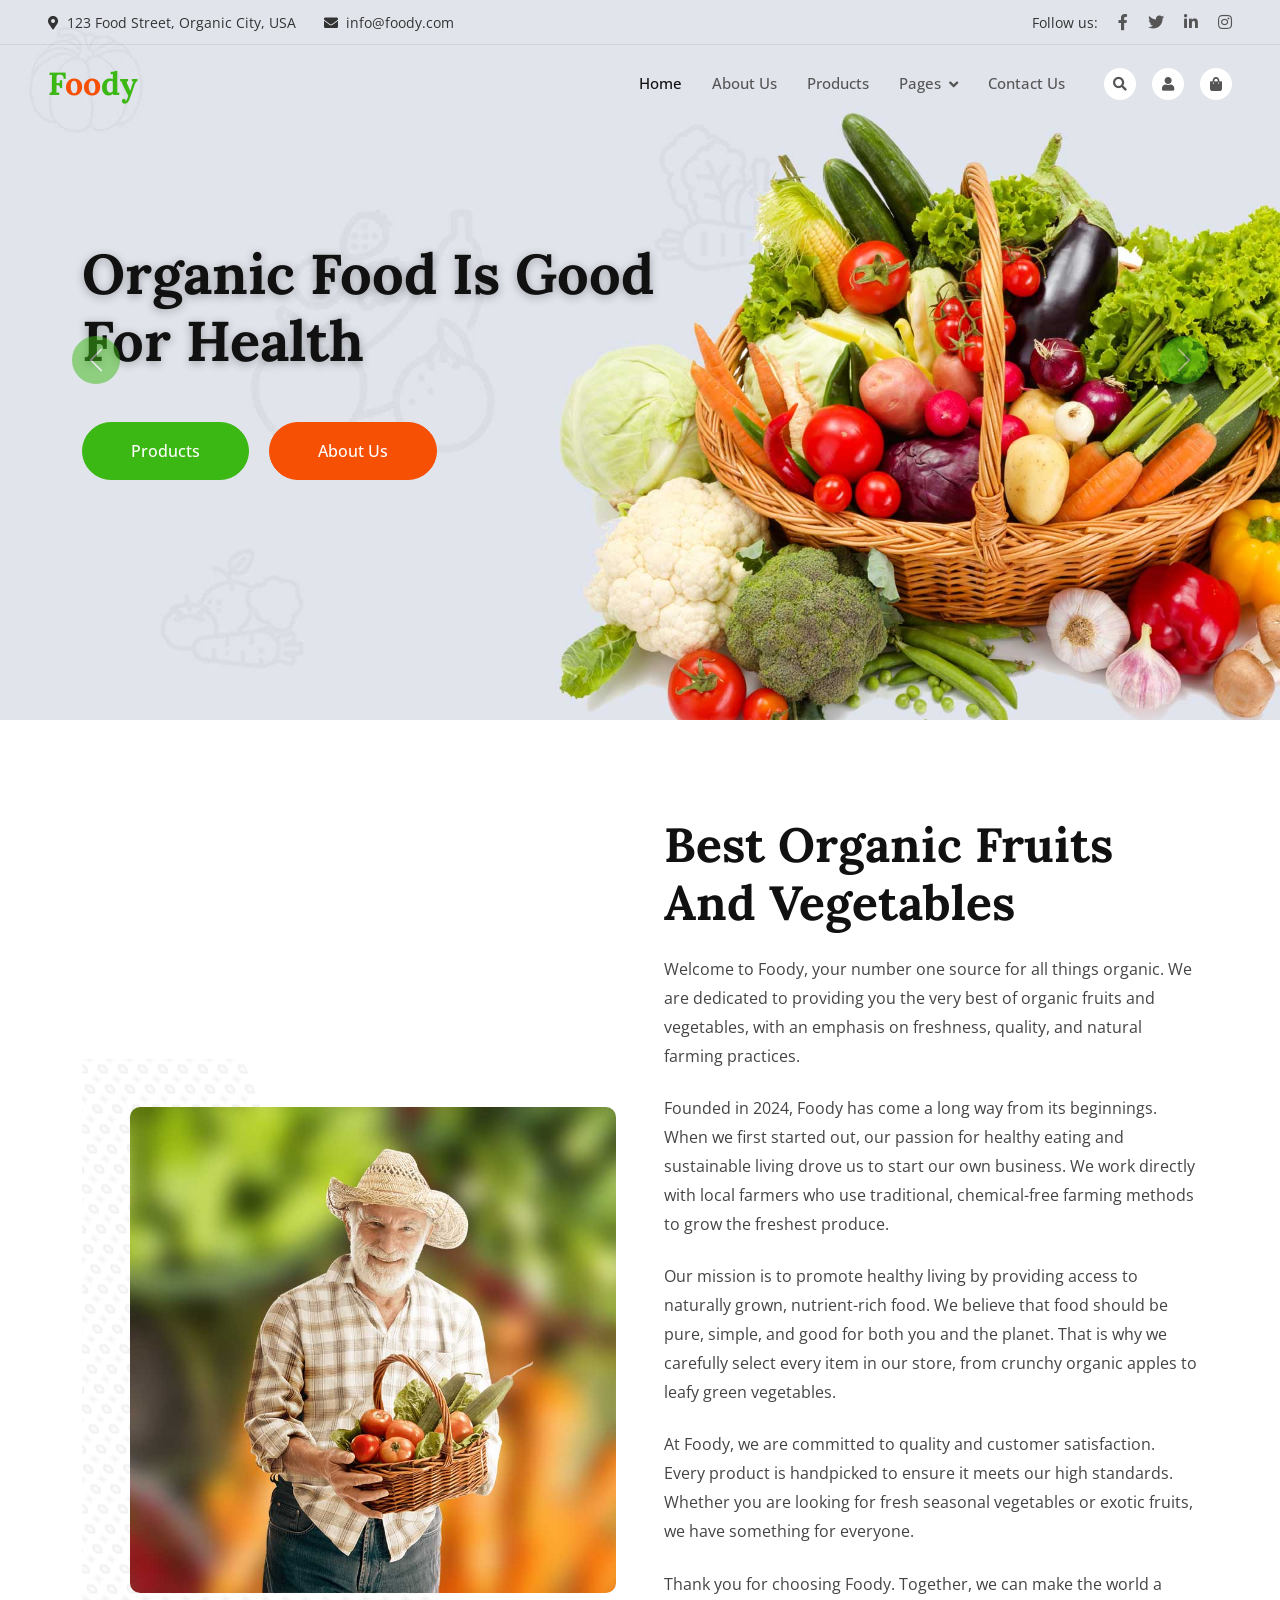
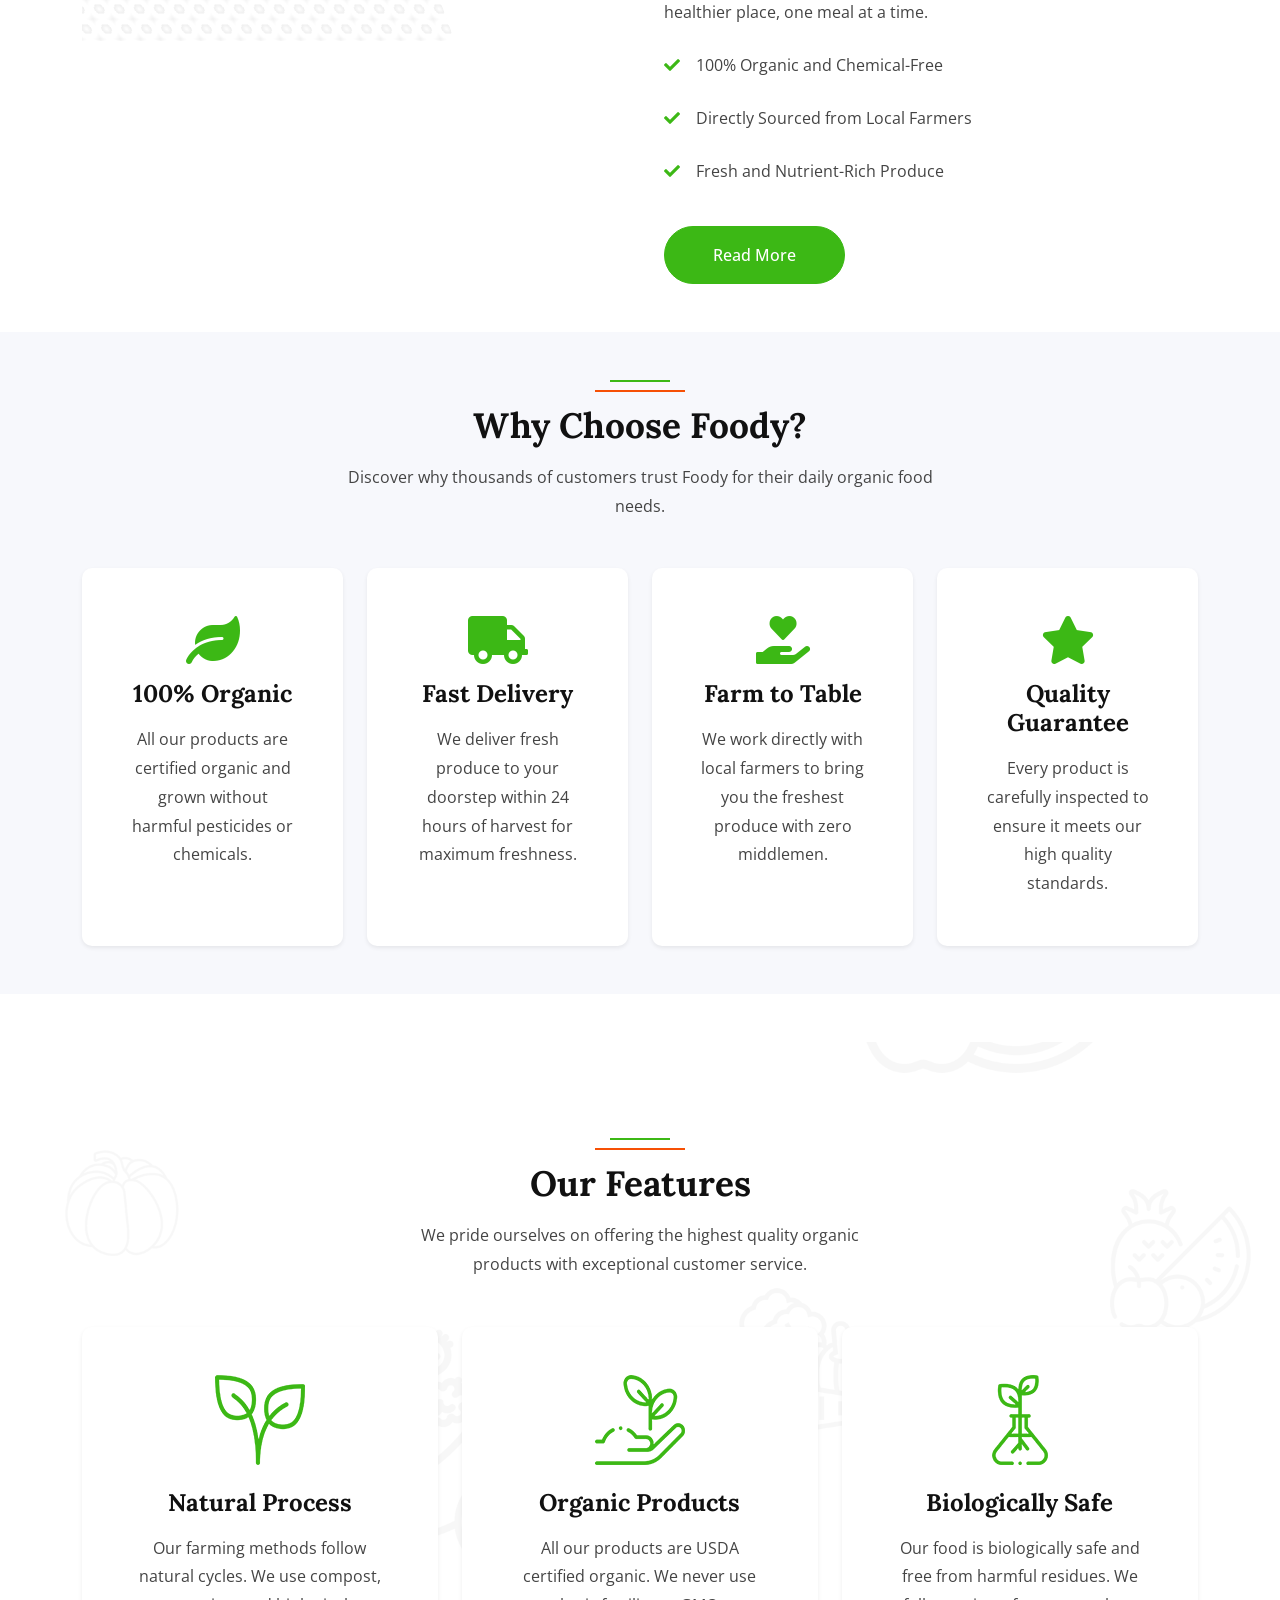
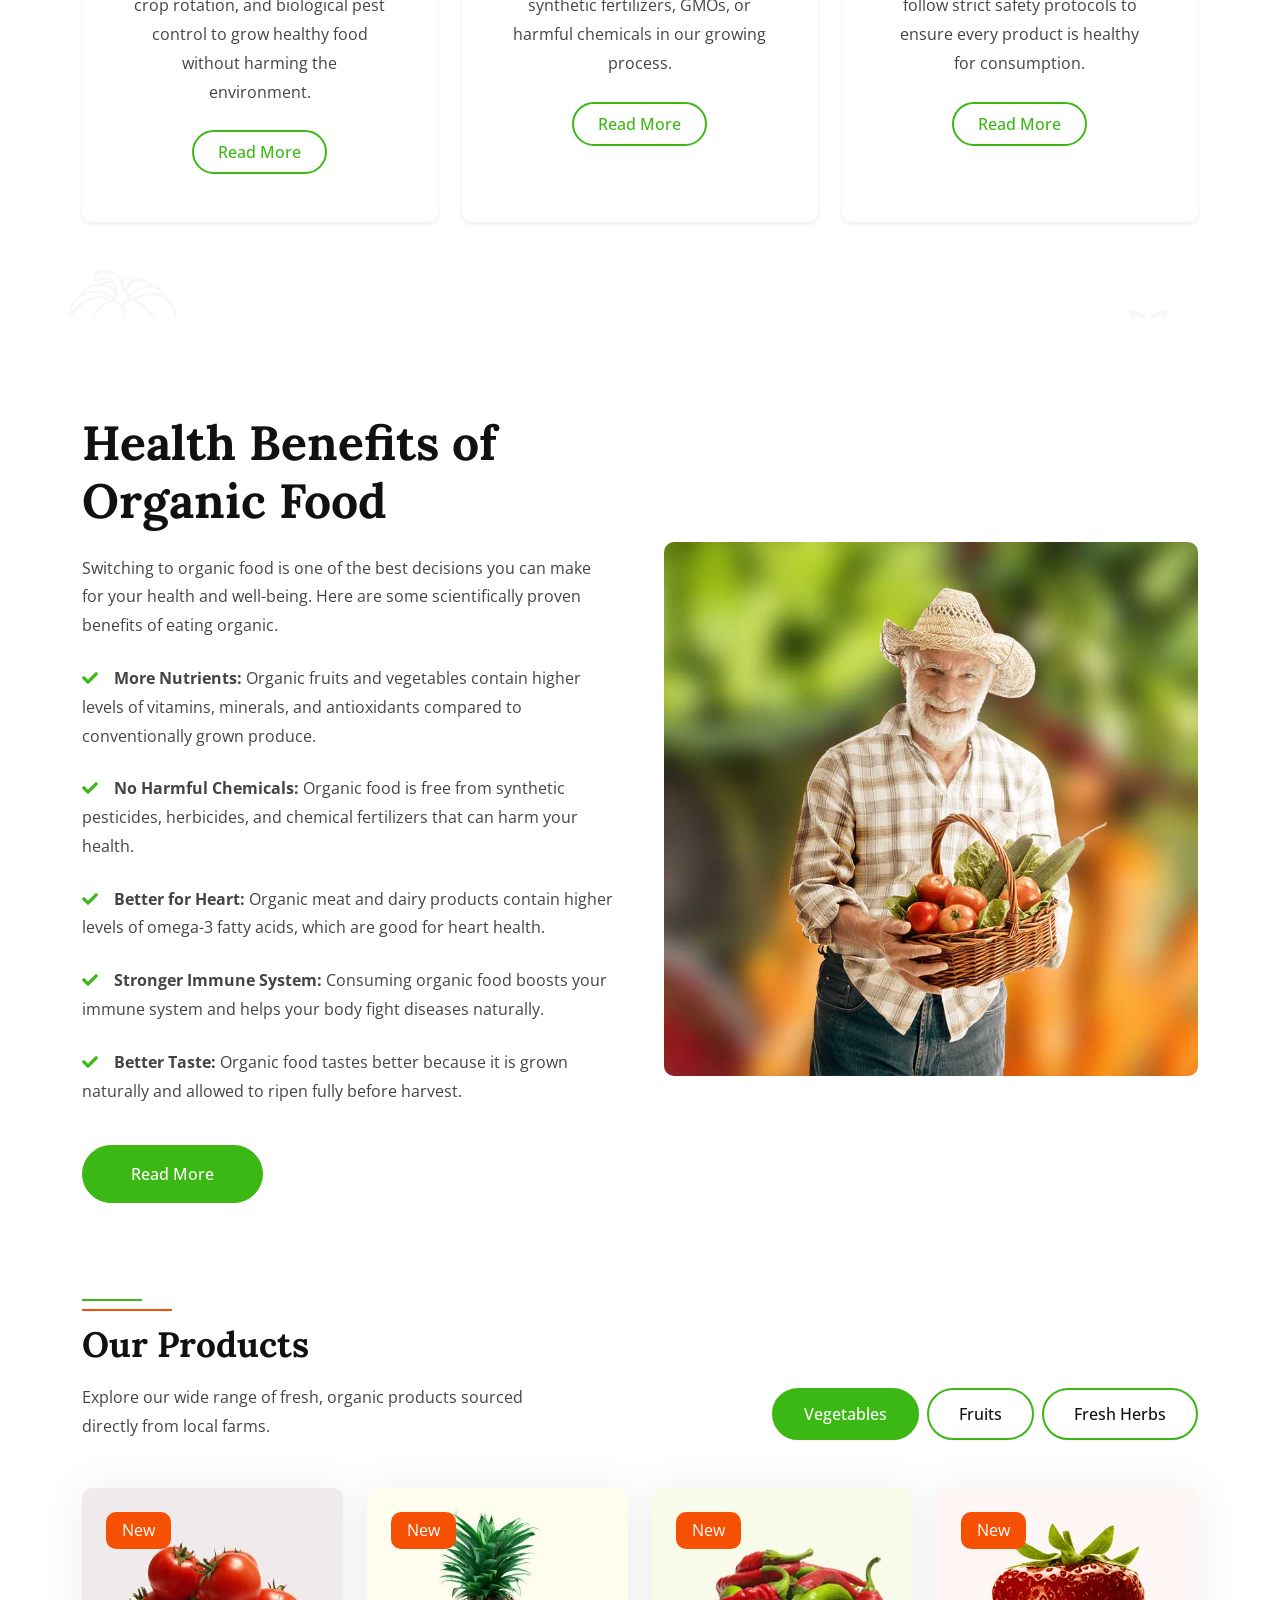
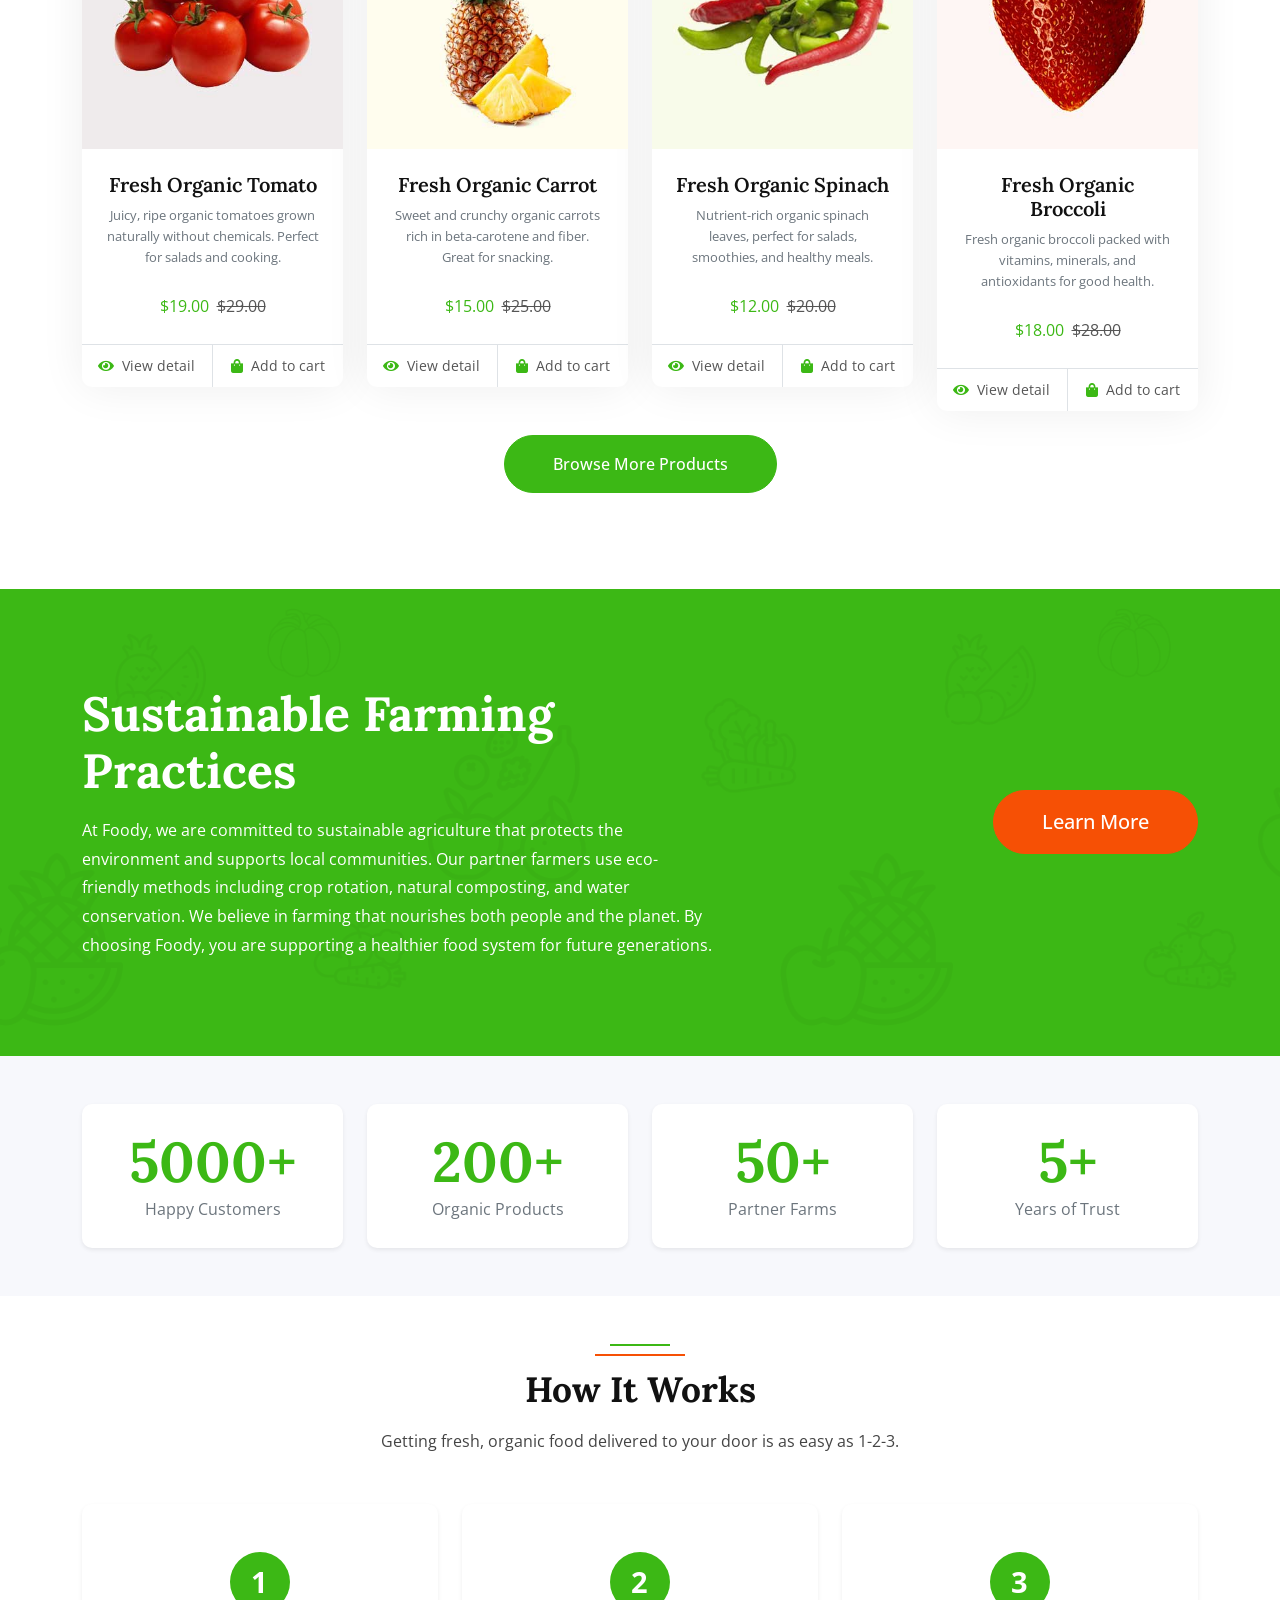
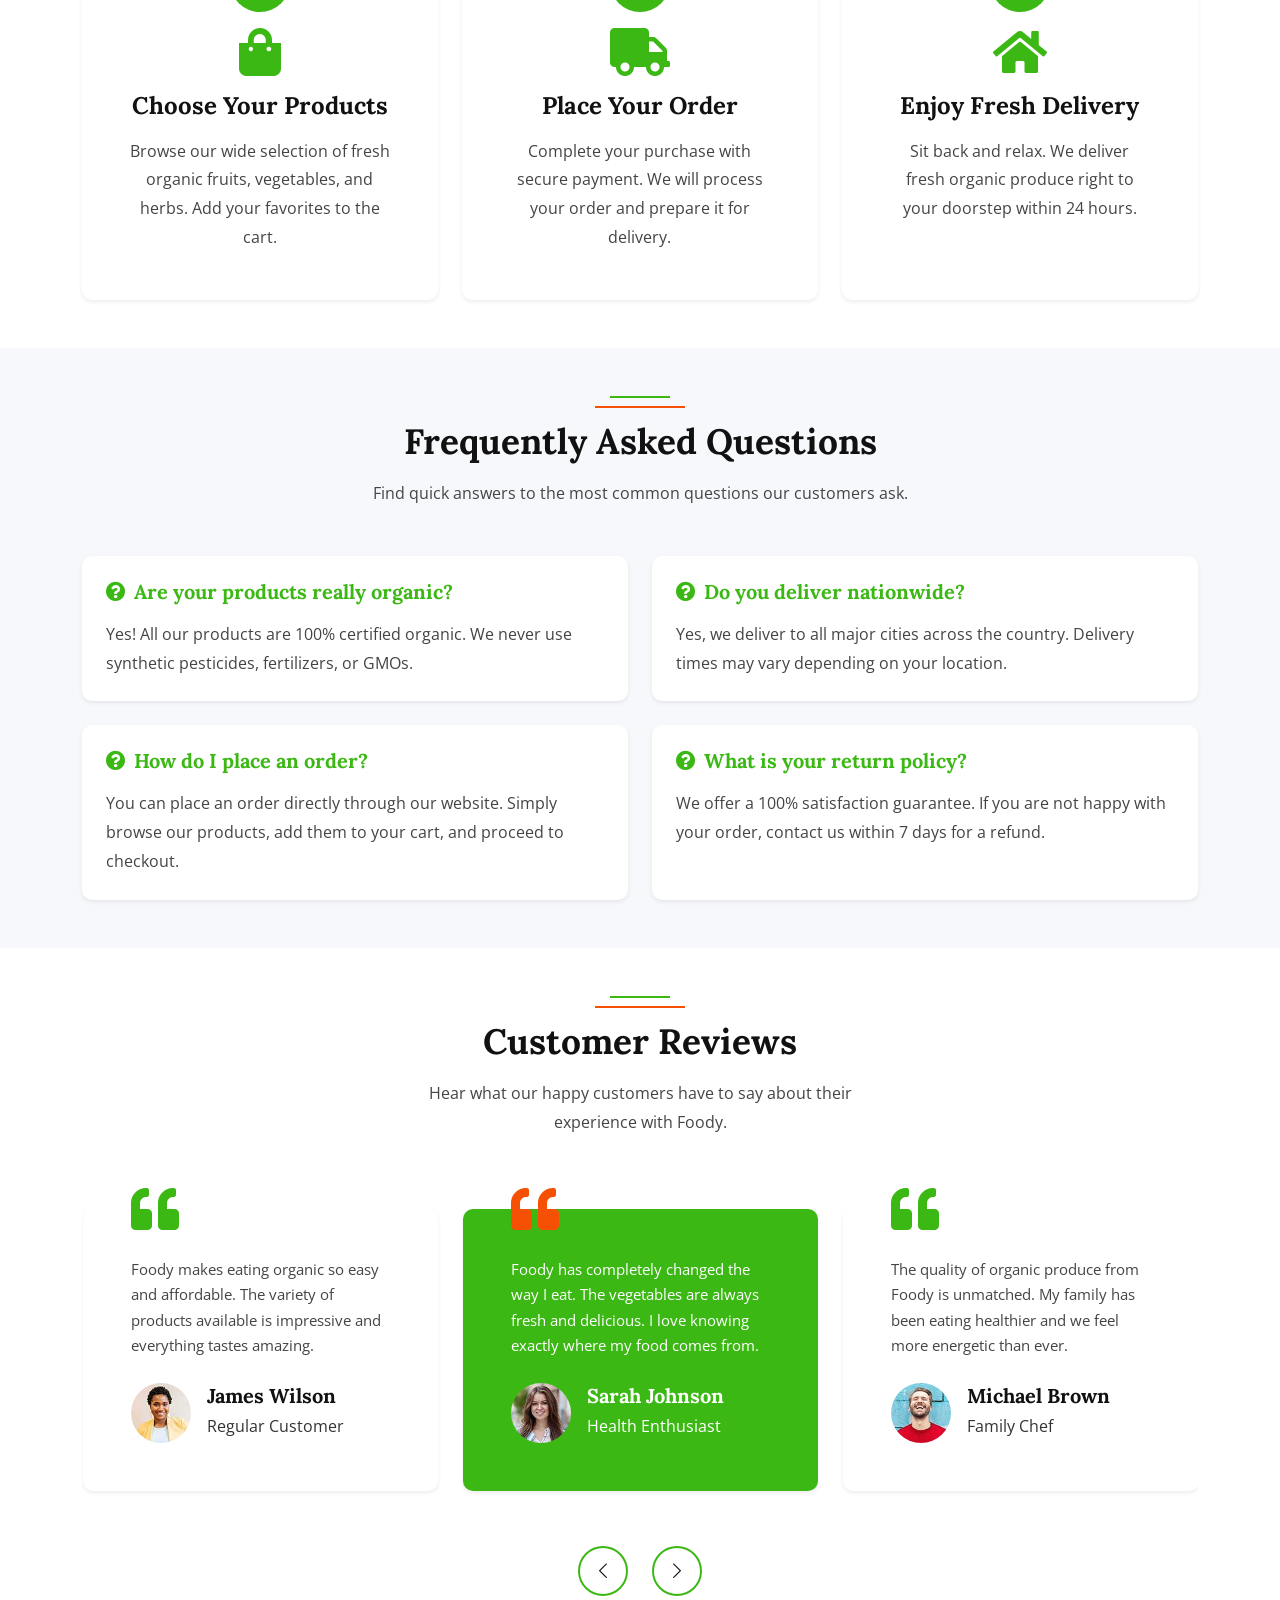
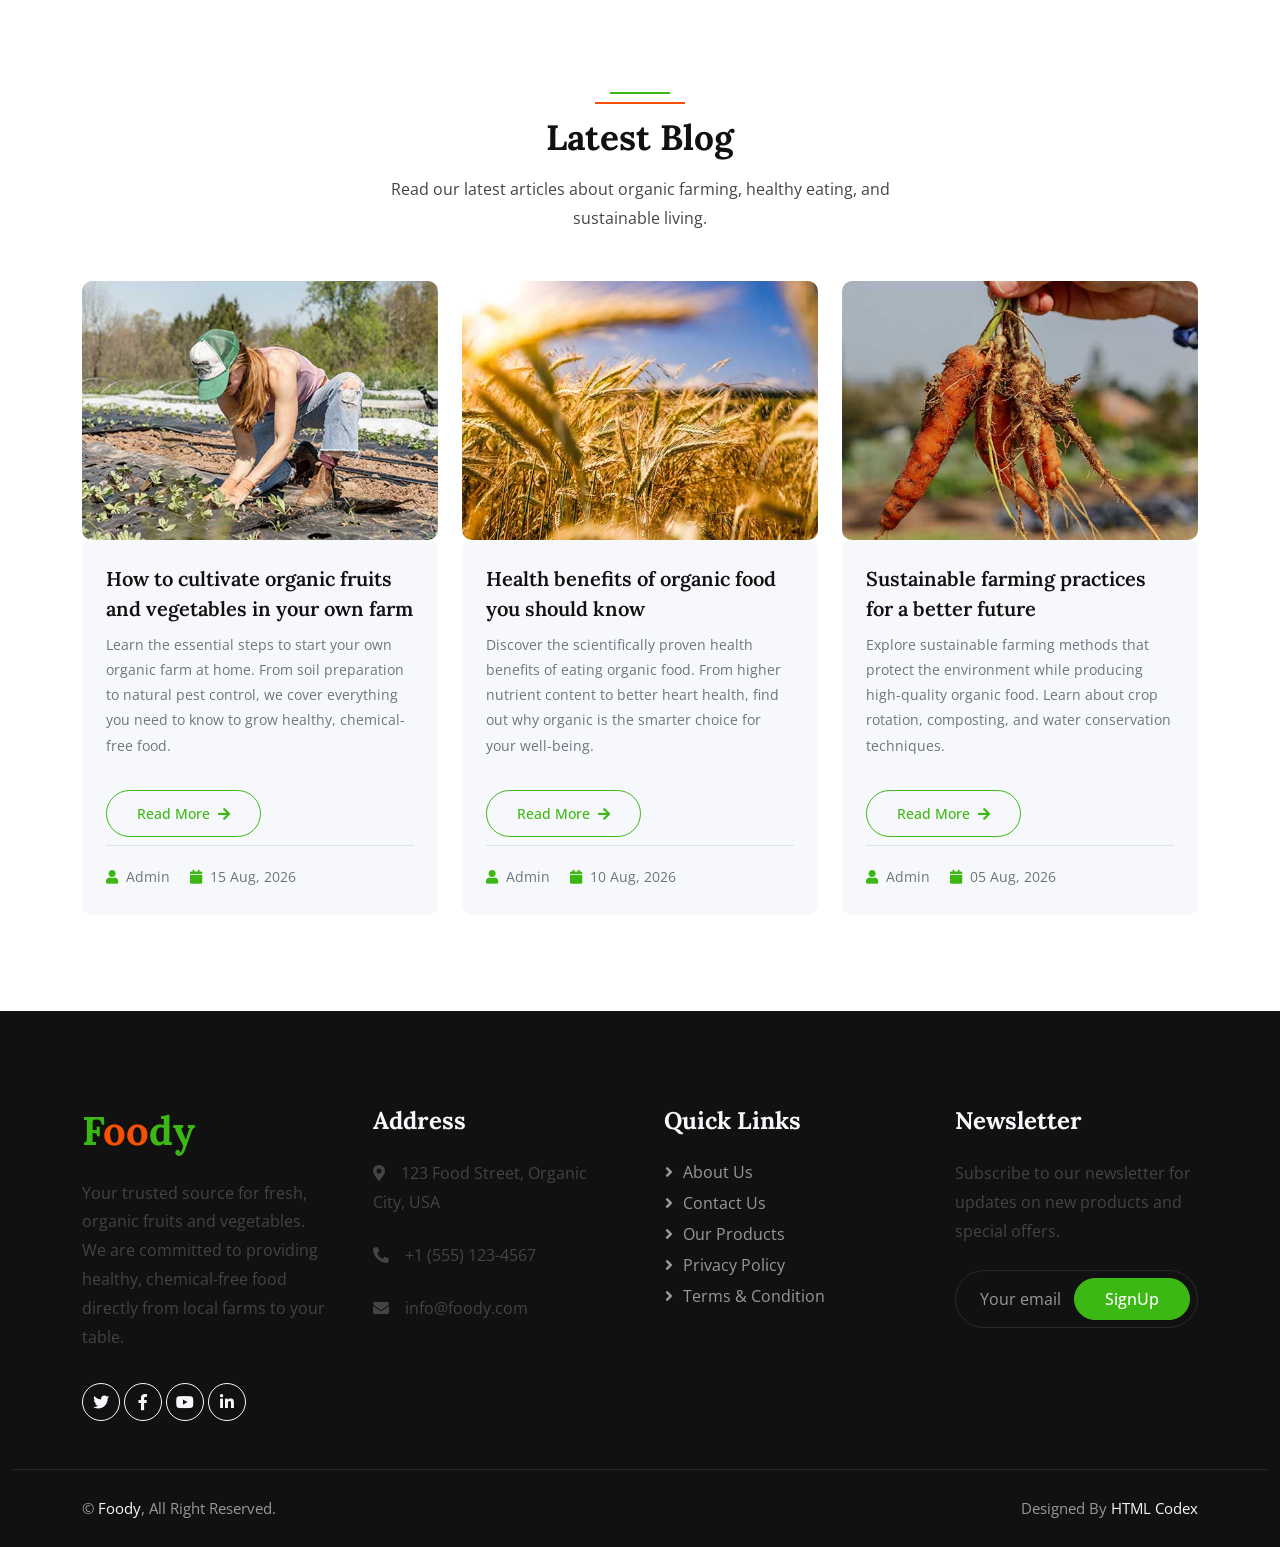
==== index.html @ baf3cf7e "complately website added" ====
<!DOCTYPE html>
<html lang="en">

<head>
    <meta charset="utf-8">
    <title>Foody - Best Organic Food & Fresh Vegetables Online</title>
    <meta content="width=device-width, initial-scale=1.0" name="viewport">
    <meta content="organic food, fresh vegetables, natural fruits, healthy eating, organic products, Foody, organic delivery" name="keywords">
    <meta content="Foody - Your trusted source for organic fruits, fresh vegetables, and natural food products. Shop healthy, chemical-free food online with fast delivery." name="description">

    <!-- Favicon -->
    <link href="img/favicon.ico" rel="icon">

    <!-- Google Web Fonts -->
    <link rel="preconnect" href="https://fonts.googleapis.com">
    <link rel="preconnect" href="https://fonts.gstatic.com" crossorigin>
    <link href="https://fonts.googleapis.com/css2?family=Open+Sans:wght@400;500&family=Lora:wght@600;700&display=swap" rel="stylesheet">

    <!-- Icon Font Stylesheet -->
    <link href="https://cdnjs.cloudflare.com/ajax/libs/font-awesome/5.10.0/css/all.min.css" rel="stylesheet">
    <link href="https://cdn.jsdelivr.net/npm/bootstrap-icons@1.4.1/font/bootstrap-icons.css" rel="stylesheet">

    <!-- Libraries Stylesheet -->
    <link href="lib/animate/animate.min.css" rel="stylesheet">
    <link href="lib/owlcarousel/assets/owl.carousel.min.css" rel="stylesheet">

    <!-- Customized Bootstrap Stylesheet -->
    <link href="css/bootstrap.min.css" rel="stylesheet">

    <!-- Template Stylesheet -->
    <link href="css/style.css" rel="stylesheet">
</head>

<body>
    <!-- Spinner Start -->
    <div id="spinner" class="show bg-white position-fixed translate-middle w-100 vh-100 top-50 start-50 d-flex align-items-center justify-content-center">
        <div class="spinner-border text-primary" role="status"></div>
    </div>
    <!-- Spinner End -->


    <!-- Navbar Start -->
    <div class="container-fluid fixed-top px-0 wow fadeIn" data-wow-delay="0.1s">
        <div class="top-bar row gx-0 align-items-center d-none d-lg-flex">
            <div class="col-lg-6 px-5 text-start">
                <small><i class="fa fa-map-marker-alt me-2"></i>123 Food Street, Organic City, USA</small>
                <small class="ms-4"><i class="fa fa-envelope me-2"></i>info@foody.com</small>
            </div>
            <div class="col-lg-6 px-5 text-end">
                <small>Follow us:</small>
                <a class="text-body ms-3" href="https://facebook.com/foodyorganic"><i class="fab fa-facebook-f"></i></a>
                <a class="text-body ms-3" href="https://twitter.com/foodyorganic"><i class="fab fa-twitter"></i></a>
                <a class="text-body ms-3" href="https://linkedin.com/company/foodyorganic"><i class="fab fa-linkedin-in"></i></a>
                <a class="text-body ms-3" href="https://instagram.com/foodyorganic"><i class="fab fa-instagram"></i></a>
            </div>
        </div>

        <nav class="navbar navbar-expand-lg navbar-light py-lg-0 px-lg-5 wow fadeIn" data-wow-delay="0.1s">
            <a href="index.html" class="navbar-brand ms-4 ms-lg-0">
                <h1 class="fw-bold text-primary m-0">F<span class="text-secondary">oo</span>dy</h1>
            </a>
            <button type="button" class="navbar-toggler me-4" data-bs-toggle="collapse" data-bs-target="#navbarCollapse">
                <span class="navbar-toggler-icon"></span>
            </button>
            <div class="collapse navbar-collapse" id="navbarCollapse">
                <div class="navbar-nav ms-auto p-4 p-lg-0">
                    <a href="index.html" class="nav-item nav-link active">Home</a>
                    <a href="about.html" class="nav-item nav-link">About Us</a>
                    <a href="product.html" class="nav-item nav-link">Products</a>
                    <div class="nav-item dropdown">
                        <a href="#" class="nav-link dropdown-toggle" data-bs-toggle="dropdown">Pages</a>
                        <div class="dropdown-menu m-0">
                            <a href="blog.html" class="dropdown-item">Blog Grid</a>
                            <a href="feature.html" class="dropdown-item">Our Features</a>
                            <a href="testimonial.html" class="dropdown-item">Testimonial</a>
                            <a href="privacy-policy.html" class="dropdown-item">Privacy Policy</a>
                        </div>
                    </div>
                    <a href="contact.html" class="nav-item nav-link">Contact Us</a>
                </div>
                <div class="d-none d-lg-flex ms-2">
                    <a class="btn-sm-square bg-white rounded-circle ms-3" href="#">
                        <small class="fa fa-search text-body"></small>
                    </a>
                    <a class="btn-sm-square bg-white rounded-circle ms-3" href="#">
                        <small class="fa fa-user text-body"></small>
                    </a>
                    <a class="btn-sm-square bg-white rounded-circle ms-3" href="#">
                        <small class="fa fa-shopping-bag text-body"></small>
                    </a>
                </div>
            </div>
        </nav>
    </div>
    <!-- Navbar End -->


    <!-- Carousel Start -->
    <div class="container-fluid p-0 mb-5 wow fadeIn" data-wow-delay="0.1s">
        <div id="header-carousel" class="carousel slide" data-bs-ride="carousel">
            <div class="carousel-inner">
                <div class="carousel-item active">
                    <img class="w-100" src="img/carousel-1.jpg" alt="Organic Food Is Good For Health">
                    <div class="carousel-caption">
                        <div class="container">
                            <div class="row justify-content-start">
                                <div class="col-lg-7">
                                    <h1 class="display-2 mb-5 animated slideInDown">Organic Food Is Good For Health</h1>
                                    <a href="product.html" class="btn btn-primary rounded-pill py-sm-3 px-sm-5">Products</a>
                                    <a href="about.html" class="btn btn-secondary rounded-pill py-sm-3 px-sm-5 ms-3">About Us</a>
                                </div>
                            </div>
                        </div>
                    </div>
                </div>
                <div class="carousel-item">
                    <img class="w-100" src="img/carousel-2.jpg" alt="Natural Food Is Always Healthy">
                    <div class="carousel-caption">
                        <div class="container">
                            <div class="row justify-content-start">
                                <div class="col-lg-7">
                                    <h1 class="display-2 mb-5 animated slideInDown">Natural Food Is Always Healthy</h1>
                                    <a href="product.html" class="btn btn-primary rounded-pill py-sm-3 px-sm-5">Products</a>
                                    <a href="about.html" class="btn btn-secondary rounded-pill py-sm-3 px-sm-5 ms-3">About Us</a>
                                </div>
                            </div>
                        </div>
                    </div>
                </div>
            </div>
            <button class="carousel-control-prev" type="button" data-bs-target="#header-carousel" data-bs-slide="prev">
                <span class="carousel-control-prev-icon" aria-hidden="true"></span>
                <span class="visually-hidden">Previous</span>
            </button>
            <button class="carousel-control-next" type="button" data-bs-target="#header-carousel" data-bs-slide="next">
                <span class="carousel-control-next-icon" aria-hidden="true"></span>
                <span class="visually-hidden">Next</span>
            </button>
        </div>
    </div>
    <!-- Carousel End -->


    <!-- About Start -->
    <div class="container-xxl py-5">
        <div class="container">
            <div class="row g-5 align-items-center">
                <div class="col-lg-6 wow fadeIn" data-wow-delay="0.1s">
                    <div class="about-img position-relative overflow-hidden p-5 pe-0">
                        <img class="img-fluid w-100" src="img/about.jpg" alt="About Foody Organic Food">
                    </div>
                </div>
                <div class="col-lg-6 wow fadeIn" data-wow-delay="0.5s">
                    <h1 class="display-5 mb-4">Best Organic Fruits And Vegetables</h1>
                    <p class="mb-4">Welcome to Foody, your number one source for all things organic. We are dedicated to providing you the very best of organic fruits and vegetables, with an emphasis on freshness, quality, and natural farming practices.</p>
                    <p>Founded in 2024, Foody has come a long way from its beginnings. When we first started out, our passion for healthy eating and sustainable living drove us to start our own business. We work directly with local farmers who use traditional, chemical-free farming methods to grow the freshest produce.</p>
                    <p>Our mission is to promote healthy living by providing access to naturally grown, nutrient-rich food. We believe that food should be pure, simple, and good for both you and the planet. That is why we carefully select every item in our store, from crunchy organic apples to leafy green vegetables.</p>
                    <p>At Foody, we are committed to quality and customer satisfaction. Every product is handpicked to ensure it meets our high standards. Whether you are looking for fresh seasonal vegetables or exotic fruits, we have something for everyone.</p>
                    <p>Thank you for choosing Foody. Together, we can make the world a healthier place, one meal at a time.</p>
                    <p><i class="fa fa-check text-primary me-3"></i>100% Organic and Chemical-Free</p>
                    <p><i class="fa fa-check text-primary me-3"></i>Directly Sourced from Local Farmers</p>
                    <p><i class="fa fa-check text-primary me-3"></i>Fresh and Nutrient-Rich Produce</p>
                    <a class="btn btn-primary rounded-pill py-3 px-5 mt-3" href="about.html">Read More</a>
                </div>
            </div>
        </div>
    </div>
    <!-- About End -->


    <!-- Why Choose Us Start - SECTION 1 -->
    <div class="container-xxl py-5 bg-light">
        <div class="container">
            <div class="section-header text-center mx-auto mb-5 wow fadeInUp" data-wow-delay="0.1s" style="max-width: 600px;">
                <h1 class="display-5 mb-3">Why Choose Foody?</h1>
                <p>Discover why thousands of customers trust Foody for their daily organic food needs.</p>
            </div>
            <div class="row g-4">
                <div class="col-lg-3 col-md-6 wow fadeInUp" data-wow-delay="0.1s">
                    <div class="bg-white text-center h-100 p-4 p-xl-5 rounded shadow-sm">
                        <i class="fas fa-leaf fa-3x text-primary mb-3"></i>
                        <h4 class="mb-3">100% Organic</h4>
                        <p class="mb-0">All our products are certified organic and grown without harmful pesticides or chemicals.</p>
                    </div>
                </div>
                <div class="col-lg-3 col-md-6 wow fadeInUp" data-wow-delay="0.3s">
                    <div class="bg-white text-center h-100 p-4 p-xl-5 rounded shadow-sm">
                        <i class="fas fa-truck fa-3x text-primary mb-3"></i>
                        <h4 class="mb-3">Fast Delivery</h4>
                        <p class="mb-0">We deliver fresh produce to your doorstep within 24 hours of harvest for maximum freshness.</p>
                    </div>
                </div>
                <div class="col-lg-3 col-md-6 wow fadeInUp" data-wow-delay="0.5s">
                    <div class="bg-white text-center h-100 p-4 p-xl-5 rounded shadow-sm">
                        <i class="fas fa-hand-holding-heart fa-3x text-primary mb-3"></i>
                        <h4 class="mb-3">Farm to Table</h4>
                        <p class="mb-0">We work directly with local farmers to bring you the freshest produce with zero middlemen.</p>
                    </div>
                </div>
                <div class="col-lg-3 col-md-6 wow fadeInUp" data-wow-delay="0.7s">
                    <div class="bg-white text-center h-100 p-4 p-xl-5 rounded shadow-sm">
                        <i class="fas fa-star fa-3x text-primary mb-3"></i>
                        <h4 class="mb-3">Quality Guarantee</h4>
                        <p class="mb-0">Every product is carefully inspected to ensure it meets our high quality standards.</p>
                    </div>
                </div>
            </div>
        </div>
    </div>
    <!-- Why Choose Us End -->


    <!-- Feature Start -->
    <div class="container-fluid bg-icon my-5 py-6">
        <div class="container">
            <div class="section-header text-center mx-auto mb-5 wow fadeInUp" data-wow-delay="0.1s" style="max-width: 500px;">
                <h1 class="display-5 mb-3">Our Features</h1>
                <p>We pride ourselves on offering the highest quality organic products with exceptional customer service.</p>
            </div>
            <div class="row g-4">
                <div class="col-lg-4 col-md-6 wow fadeInUp" data-wow-delay="0.1s">
                    <div class="bg-white text-center h-100 p-4 p-xl-5 rounded shadow-sm">
                        <img class="img-fluid mb-4" src="img/icon-1.png" alt="Natural Process">
                        <h4 class="mb-3">Natural Process</h4>
                        <p class="mb-4">Our farming methods follow natural cycles. We use compost, crop rotation, and biological pest control to grow healthy food without harming the environment.</p>
                        <a class="btn btn-outline-primary border-2 py-2 px-4 rounded-pill" href="feature.html">Read More</a>
                    </div>
                </div>
                <div class="col-lg-4 col-md-6 wow fadeInUp" data-wow-delay="0.3s">
                    <div class="bg-white text-center h-100 p-4 p-xl-5 rounded shadow-sm">
                        <img class="img-fluid mb-4" src="img/icon-2.png" alt="Organic Products">
                        <h4 class="mb-3">Organic Products</h4>
                        <p class="mb-4">All our products are USDA certified organic. We never use synthetic fertilizers, GMOs, or harmful chemicals in our growing process.</p>
                        <a class="btn btn-outline-primary border-2 py-2 px-4 rounded-pill" href="feature.html">Read More</a>
                    </div>
                </div>
                <div class="col-lg-4 col-md-6 wow fadeInUp" data-wow-delay="0.5s">
                    <div class="bg-white text-center h-100 p-4 p-xl-5 rounded shadow-sm">
                        <img class="img-fluid mb-4" src="img/icon-3.png" alt="Biologically Safe">
                        <h4 class="mb-3">Biologically Safe</h4>
                        <p class="mb-4">Our food is biologically safe and free from harmful residues. We follow strict safety protocols to ensure every product is healthy for consumption.</p>
                        <a class="btn btn-outline-primary border-2 py-2 px-4 rounded-pill" href="feature.html">Read More</a>
                    </div>
                </div>
            </div>
        </div>
    </div>
    <!-- Feature End -->


    <!-- Health Benefits Start - SECTION 2 -->
    <div class="container-xxl py-5">
        <div class="container">
            <div class="row g-5 align-items-center">
                <div class="col-lg-6 wow fadeIn" data-wow-delay="0.5s">
                    <h1 class="display-5 mb-4">Health Benefits of Organic Food</h1>
                    <p class="mb-4">Switching to organic food is one of the best decisions you can make for your health and well-being. Here are some scientifically proven benefits of eating organic.</p>
                    <p><i class="fa fa-check text-primary me-3"></i><strong>More Nutrients:</strong> Organic fruits and vegetables contain higher levels of vitamins, minerals, and antioxidants compared to conventionally grown produce.</p>
                    <p><i class="fa fa-check text-primary me-3"></i><strong>No Harmful Chemicals:</strong> Organic food is free from synthetic pesticides, herbicides, and chemical fertilizers that can harm your health.</p>
                    <p><i class="fa fa-check text-primary me-3"></i><strong>Better for Heart:</strong> Organic meat and dairy products contain higher levels of omega-3 fatty acids, which are good for heart health.</p>
                    <p><i class="fa fa-check text-primary me-3"></i><strong>Stronger Immune System:</strong> Consuming organic food boosts your immune system and helps your body fight diseases naturally.</p>
                    <p><i class="fa fa-check text-primary me-3"></i><strong>Better Taste:</strong> Organic food tastes better because it is grown naturally and allowed to ripen fully before harvest.</p>
                    <a class="btn btn-primary rounded-pill py-3 px-5 mt-3" href="blog.html">Read More</a>
                </div>
                <div class="col-lg-6 wow fadeIn" data-wow-delay="0.1s">
                    <img class="img-fluid w-100 rounded" src="img/about.jpg" alt="Health Benefits of Organic Food">
                </div>
            </div>
        </div>
    </div>
    <!-- Health Benefits End -->


    <!-- Product Start -->
    <div class="container-xxl py-5">
        <div class="container">
            <div class="row g-0 gx-5 align-items-end">
                <div class="col-lg-6">
                    <div class="section-header text-start mb-5 wow fadeInUp" data-wow-delay="0.1s" style="max-width: 500px;">
                        <h1 class="display-5 mb-3">Our Products</h1>
                        <p>Explore our wide range of fresh, organic products sourced directly from local farms.</p>
                    </div>
                </div>
                <div class="col-lg-6 text-start text-lg-end wow slideInRight" data-wow-delay="0.1s">
                    <ul class="nav nav-pills d-inline-flex justify-content-end mb-5">
                        <li class="nav-item me-2">
                            <a class="btn btn-outline-primary border-2 active" data-bs-toggle="pill" href="#tab-1">Vegetables</a>
                        </li>
                        <li class="nav-item me-2">
                            <a class="btn btn-outline-primary border-2" data-bs-toggle="pill" href="#tab-2">Fruits</a>
                        </li>
                        <li class="nav-item me-0">
                            <a class="btn btn-outline-primary border-2" data-bs-toggle="pill" href="#tab-3">Fresh Herbs</a>
                        </li>
                    </ul>
                </div>
            </div>
            <div class="tab-content">
                <div id="tab-1" class="tab-pane fade show p-0 active">
                    <div class="row g-4">
                        <div class="col-xl-3 col-lg-4 col-md-6 wow fadeInUp" data-wow-delay="0.1s">
                            <div class="product-item">
                                <div class="position-relative bg-light overflow-hidden">
                                    <a href="product-detail.html">
                                        <img class="img-fluid w-100" src="img/product-1.jpg" alt="Fresh Organic Tomato">
                                    </a>
                                    <div class="bg-secondary rounded text-white position-absolute start-0 top-0 m-4 py-1 px-3">New</div>
                                </div>
                                <div class="text-center p-4">
                                    <a class="d-block h5 mb-2" href="product-detail.html">Fresh Organic Tomato</a>
                                    <p class="text-muted small">Juicy, ripe organic tomatoes grown naturally without chemicals. Perfect for salads and cooking.</p>
                                    <span class="text-primary me-1">$19.00</span>
                                    <span class="text-body text-decoration-line-through">$29.00</span>
                                </div>
                                <div class="d-flex border-top">
                                    <small class="w-50 text-center border-end py-2">
                                        <a class="text-body" href="product-detail.html"><i class="fa fa-eye text-primary me-2"></i>View detail</a>
                                    </small>
                                    <small class="w-50 text-center py-2">
                                        <a class="text-body" href="#"><i class="fa fa-shopping-bag text-primary me-2"></i>Add to cart</a>
                                    </small>
                                </div>
                            </div>
                        </div>
                        <div class="col-xl-3 col-lg-4 col-md-6 wow fadeInUp" data-wow-delay="0.3s">
                            <div class="product-item">
                                <div class="position-relative bg-light overflow-hidden">
                                    <a href="product-detail.html">
                                        <img class="img-fluid w-100" src="img/product-2.jpg" alt="Fresh Organic Carrot">
                                    </a>
                                    <div class="bg-secondary rounded text-white position-absolute start-0 top-0 m-4 py-1 px-3">New</div>
                                </div>
                                <div class="text-center p-4">
                                    <a class="d-block h5 mb-2" href="product-detail.html">Fresh Organic Carrot</a>
                                    <p class="text-muted small">Sweet and crunchy organic carrots rich in beta-carotene and fiber. Great for snacking.</p>
                                    <span class="text-primary me-1">$15.00</span>
                                    <span class="text-body text-decoration-line-through">$25.00</span>
                                </div>
                                <div class="d-flex border-top">
                                    <small class="w-50 text-center border-end py-2">
                                        <a class="text-body" href="product-detail.html"><i class="fa fa-eye text-primary me-2"></i>View detail</a>
                                    </small>
                                    <small class="w-50 text-center py-2">
                                        <a class="text-body" href="#"><i class="fa fa-shopping-bag text-primary me-2"></i>Add to cart</a>
                                    </small>
                                </div>
                            </div>
                        </div>
                        <div class="col-xl-3 col-lg-4 col-md-6 wow fadeInUp" data-wow-delay="0.5s">
                            <div class="product-item">
                                <div class="position-relative bg-light overflow-hidden">
                                    <a href="product-detail.html">
                                        <img class="img-fluid w-100" src="img/product-3.jpg" alt="Fresh Organic Spinach">
                                    </a>
                                    <div class="bg-secondary rounded text-white position-absolute start-0 top-0 m-4 py-1 px-3">New</div>
                                </div>
                                <div class="text-center p-4">
                                    <a class="d-block h5 mb-2" href="product-detail.html">Fresh Organic Spinach</a>
                                    <p class="text-muted small">Nutrient-rich organic spinach leaves, perfect for salads, smoothies, and healthy meals.</p>
                                    <span class="text-primary me-1">$12.00</span>
                                    <span class="text-body text-decoration-line-through">$20.00</span>
                                </div>
                                <div class="d-flex border-top">
                                    <small class="w-50 text-center border-end py-2">
                                        <a class="text-body" href="product-detail.html"><i class="fa fa-eye text-primary me-2"></i>View detail</a>
                                    </small>
                                    <small class="w-50 text-center py-2">
                                        <a class="text-body" href="#"><i class="fa fa-shopping-bag text-primary me-2"></i>Add to cart</a>
                                    </small>
                                </div>
                            </div>
                        </div>
                        <div class="col-xl-3 col-lg-4 col-md-6 wow fadeInUp" data-wow-delay="0.7s">
                            <div class="product-item">
                                <div class="position-relative bg-light overflow-hidden">
                                    <a href="product-detail.html">
                                        <img class="img-fluid w-100" src="img/product-4.jpg" alt="Fresh Organic Broccoli">
                                    </a>
                                    <div class="bg-secondary rounded text-white position-absolute start-0 top-0 m-4 py-1 px-3">New</div>
                                </div>
                                <div class="text-center p-4">
                                    <a class="d-block h5 mb-2" href="product-detail.html">Fresh Organic Broccoli</a>
                                    <p class="text-muted small">Fresh organic broccoli packed with vitamins, minerals, and antioxidants for good health.</p>
                                    <span class="text-primary me-1">$18.00</span>
                                    <span class="text-body text-decoration-line-through">$28.00</span>
                                </div>
                                <div class="d-flex border-top">
                                    <small class="w-50 text-center border-end py-2">
                                        <a class="text-body" href="product-detail.html"><i class="fa fa-eye text-primary me-2"></i>View detail</a>
                                    </small>
                                    <small class="w-50 text-center py-2">
                                        <a class="text-body" href="#"><i class="fa fa-shopping-bag text-primary me-2"></i>Add to cart</a>
                                    </small>
                                </div>
                            </div>
                        </div>
                        <div class="col-12 text-center wow fadeInUp" data-wow-delay="0.1s">
                            <a class="btn btn-primary rounded-pill py-3 px-5" href="product.html">Browse More Products</a>
                        </div>
                    </div>
                </div>
                <div id="tab-2" class="tab-pane fade show p-0">
                    <div class="row g-4">
                        <div class="col-xl-3 col-lg-4 col-md-6">
                            <div class="product-item">
                                <div class="position-relative bg-light overflow-hidden">
                                    <a href="product-detail.html">
                                        <img class="img-fluid w-100" src="img/product-5.jpg" alt="Fresh Organic Apple">
                                    </a>
                                    <div class="bg-secondary rounded text-white position-absolute start-0 top-0 m-4 py-1 px-3">New</div>
                                </div>
                                <div class="text-center p-4">
                                    <a class="d-block h5 mb-2" href="product-detail.html">Fresh Organic Apple</a>
                                    <p class="text-muted small">Crisp and sweet organic apples, perfect for snacking and baking. Rich in fiber and vitamins.</p>
                                    <span class="text-primary me-1">$22.00</span>
                                    <span class="text-body text-decoration-line-through">$32.00</span>
                                </div>
                                <div class="d-flex border-top">
                                    <small class="w-50 text-center border-end py-2">
                                        <a class="text-body" href="product-detail.html"><i class="fa fa-eye text-primary me-2"></i>View detail</a>
                                    </small>
                                    <small class="w-50 text-center py-2">
                                        <a class="text-body" href="#"><i class="fa fa-shopping-bag text-primary me-2"></i>Add to cart</a>
                                    </small>
                                </div>
                            </div>
                        </div>
                        <div class="col-xl-3 col-lg-4 col-md-6">
                            <div class="product-item">
                                <div class="position-relative bg-light overflow-hidden">
                                    <a href="product-detail.html">
                                        <img class="img-fluid w-100" src="img/product-6.jpg" alt="Fresh Organic Banana">
                                    </a>
                                    <div class="bg-secondary rounded text-white position-absolute start-0 top-0 m-4 py-1 px-3">New</div>
                                </div>
                                <div class="text-center p-4">
                                    <a class="d-block h5 mb-2" href="product-detail.html">Fresh Organic Banana</a>
                                    <p class="text-muted small">Naturally sweet organic bananas, rich in potassium and energy. Great for smoothies and snacks.</p>
                                    <span class="text-primary me-1">$14.00</span>
                                    <span class="text-body text-decoration-line-through">$24.00</span>
                                </div>
                                <div class="d-flex border-top">
                                    <small class="w-50 text-center border-end py-2">
                                        <a class="text-body" href="product-detail.html"><i class="fa fa-eye text-primary me-2"></i>View detail</a>
                                    </small>
                                    <small class="w-50 text-center py-2">
                                        <a class="text-body" href="#"><i class="fa fa-shopping-bag text-primary me-2"></i>Add to cart</a>
                                    </small>
                                </div>
                            </div>
                        </div>
                        <div class="col-xl-3 col-lg-4 col-md-6">
                            <div class="product-item">
                                <div class="position-relative bg-light overflow-hidden">
                                    <a href="product-detail.html">
                                        <img class="img-fluid w-100" src="img/product-7.jpg" alt="Fresh Organic Orange">
                                    </a>
                                    <div class="bg-secondary rounded text-white position-absolute start-0 top-0 m-4 py-1 px-3">New</div>
                                </div>
                                <div class="text-center p-4">
                                    <a class="d-block h5 mb-2" href="product-detail.html">Fresh Organic Orange</a>
                                    <p class="text-muted small">Juicy organic oranges packed with vitamin C and natural sweetness. Perfect for juicing.</p>
                                    <span class="text-primary me-1">$20.00</span>
                                    <span class="text-body text-decoration-line-through">$30.00</span>
                                </div>
                                <div class="d-flex border-top">
                                    <small class="w-50 text-center border-end py-2">
                                        <a class="text-body" href="product-detail.html"><i class="fa fa-eye text-primary me-2"></i>View detail</a>
                                    </small>
                                    <small class="w-50 text-center py-2">
                                        <a class="text-body" href="#"><i class="fa fa-shopping-bag text-primary me-2"></i>Add to cart</a>
                                    </small>
                                </div>
                            </div>
                        </div>
                        <div class="col-xl-3 col-lg-4 col-md-6">
                            <div class="product-item">
                                <div class="position-relative bg-light overflow-hidden">
                                    <a href="product-detail.html">
                                        <img class="img-fluid w-100" src="img/product-8.jpg" alt="Fresh Organic Strawberry">
                                    </a>
                                    <div class="bg-secondary rounded text-white position-absolute start-0 top-0 m-4 py-1 px-3">New</div>
                                </div>
                                <div class="text-center p-4">
                                    <a class="d-block h5 mb-2" href="product-detail.html">Fresh Organic Strawberry</a>
                                    <p class="text-muted small">Sweet and juicy organic strawberries, perfect for desserts, smoothies, and healthy snacks.</p>
                                    <span class="text-primary me-1">$25.00</span>
                                    <span class="text-body text-decoration-line-through">$35.00</span>
                                </div>
                                <div class="d-flex border-top">
                                    <small class="w-50 text-center border-end py-2">
                                        <a class="text-body" href="product-detail.html"><i class="fa fa-eye text-primary me-2"></i>View detail</a>
                                    </small>
                                    <small class="w-50 text-center py-2">
                                        <a class="text-body" href="#"><i class="fa fa-shopping-bag text-primary me-2"></i>Add to cart</a>
                                    </small>
                                </div>
                            </div>
                        </div>
                        <div class="col-12 text-center">
                            <a class="btn btn-primary rounded-pill py-3 px-5" href="product.html">Browse More Products</a>
                        </div>
                    </div>
                </div>
                <div id="tab-3" class="tab-pane fade show p-0">
                    <div class="row g-4">
                        <div class="col-xl-3 col-lg-4 col-md-6">
                            <div class="product-item">
                                <div class="position-relative bg-light overflow-hidden">
                                    <a href="product-detail.html">
                                        <img class="img-fluid w-100" src="img/product-1.jpg" alt="Fresh Organic Basil">
                                    </a>
                                    <div class="bg-secondary rounded text-white position-absolute start-0 top-0 m-4 py-1 px-3">New</div>
                                </div>
                                <div class="text-center p-4">
                                    <a class="d-block h5 mb-2" href="product-detail.html">Fresh Organic Basil</a>
                                    <p class="text-muted small">Aromatic organic basil leaves, perfect for Italian dishes, pesto, and salads.</p>
                                    <span class="text-primary me-1">$10.00</span>
                                    <span class="text-body text-decoration-line-through">$16.00</span>
                                </div>
                                <div class="d-flex border-top">
                                    <small class="w-50 text-center border-end py-2">
                                        <a class="text-body" href="product-detail.html"><i class="fa fa-eye text-primary me-2"></i>View detail</a>
                                    </small>
                                    <small class="w-50 text-center py-2">
                                        <a class="text-body" href="#"><i class="fa fa-shopping-bag text-primary me-2"></i>Add to cart</a>
                                    </small>
                                </div>
                            </div>
                        </div>
                        <div class="col-xl-3 col-lg-4 col-md-6">
                            <div class="product-item">
                                <div class="position-relative bg-light overflow-hidden">
                                    <a href="product-detail.html">
                                        <img class="img-fluid w-100" src="img/product-2.jpg" alt="Fresh Organic Mint">
                                    </a>
                                    <div class="bg-secondary rounded text-white position-absolute start-0 top-0 m-4 py-1 px-3">New</div>
                                </div>
                                <div class="text-center p-4">
                                    <a class="d-block h5 mb-2" href="product-detail.html">Fresh Organic Mint</a>
                                    <p class="text-muted small">Refreshing organic mint leaves, perfect for teas, cocktails, and healthy recipes.</p>
                                    <span class="text-primary me-1">$9.00</span>
                                    <span class="text-body text-decoration-line-through">$15.00</span>
                                </div>
                                <div class="d-flex border-top">
                                    <small class="w-50 text-center border-end py-2">
                                        <a class="text-body" href="product-detail.html"><i class="fa fa-eye text-primary me-2"></i>View detail</a>
                                    </small>
                                    <small class="w-50 text-center py-2">
                                        <a class="text-body" href="#"><i class="fa fa-shopping-bag text-primary me-2"></i>Add to cart</a>
                                    </small>
                                </div>
                            </div>
                        </div>
                        <div class="col-xl-3 col-lg-4 col-md-6">
                            <div class="product-item">
                                <div class="position-relative bg-light overflow-hidden">
                                    <a href="product-detail.html">
                                        <img class="img-fluid w-100" src="img/product-3.jpg" alt="Fresh Organic Rosemary">
                                    </a>
                                    <div class="bg-secondary rounded text-white position-absolute start-0 top-0 m-4 py-1 px-3">New</div>
                                </div>
                                <div class="text-center p-4">
                                    <a class="d-block h5 mb-2" href="product-detail.html">Fresh Organic Rosemary</a>
                                    <p class="text-muted small">Fragrant organic rosemary, perfect for roasts, grilled dishes, and homemade bread.</p>
                                    <span class="text-primary me-1">$11.00</span>
                                    <span class="text-body text-decoration-line-through">$17.00</span>
                                </div>
                                <div class="d-flex border-top">
                                    <small class="w-50 text-center border-end py-2">
                                        <a class="text-body" href="product-detail.html"><i class="fa fa-eye text-primary me-2"></i>View detail</a>
                                    </small>
                                    <small class="w-50 text-center py-2">
                                        <a class="text-body" href="#"><i class="fa fa-shopping-bag text-primary me-2"></i>Add to cart</a>
                                    </small>
                                </div>
                            </div>
                        </div>
                        <div class="col-xl-3 col-lg-4 col-md-6">
                            <div class="product-item">
                                <div class="position-relative bg-light overflow-hidden">
                                    <a href="product-detail.html">
                                        <img class="img-fluid w-100" src="img/product-4.jpg" alt="Fresh Organic Thyme">
                                    </a>
                                    <div class="bg-secondary rounded text-white position-absolute start-0 top-0 m-4 py-1 px-3">New</div>
                                </div>
                                <div class="text-center p-4">
                                    <a class="d-block h5 mb-2" href="product-detail.html">Fresh Organic Thyme</a>
                                    <p class="text-muted small">Aromatic organic thyme, perfect for seasoning soups, stews, and Mediterranean dishes.</p>
                                    <span class="text-primary me-1">$10.00</span>
                                    <span class="text-body text-decoration-line-through">$16.00</span>
                                </div>
                                <div class="d-flex border-top">
                                    <small class="w-50 text-center border-end py-2">
                                        <a class="text-body" href="product-detail.html"><i class="fa fa-eye text-primary me-2"></i>View detail</a>
                                    </small>
                                    <small class="w-50 text-center py-2">
                                        <a class="text-body" href="#"><i class="fa fa-shopping-bag text-primary me-2"></i>Add to cart</a>
                                    </small>
                                </div>
                            </div>
                        </div>
                        <div class="col-12 text-center">
                            <a class="btn btn-primary rounded-pill py-3 px-5" href="product.html">Browse More Products</a>
                        </div>
                    </div>
                </div>
            </div>
        </div>
    </div>
    <!-- Product End -->


    <!-- Sustainable Farming Start - SECTION 3 -->
    <div class="container-fluid bg-primary bg-icon mt-5 py-6">
        <div class="container">
            <div class="row g-5 align-items-center">
                <div class="col-md-7 wow fadeIn" data-wow-delay="0.1s">
                    <h1 class="display-5 text-white mb-3">Sustainable Farming Practices</h1>
                    <p class="text-white mb-0">At Foody, we are committed to sustainable agriculture that protects the environment and supports local communities. Our partner farmers use eco-friendly methods including crop rotation, natural composting, and water conservation. We believe in farming that nourishes both people and the planet. By choosing Foody, you are supporting a healthier food system for future generations.</p>
                </div>
                <div class="col-md-5 text-md-end wow fadeIn" data-wow-delay="0.5s">
                    <a class="btn btn-lg btn-secondary rounded-pill py-3 px-5" href="about.html">Learn More</a>
                </div>
            </div>
        </div>
    </div>
    <!-- Sustainable Farming End -->


    <!-- Stats / Counters Start - NEW SECTION 4 -->
    <div class="container-xxl py-5 bg-light wow fadeInUp" data-wow-delay="0.1s">
        <div class="container">
            <div class="row g-4">
                <div class="col-6 col-lg-3 text-center">
                    <div class="bg-white p-4 rounded shadow-sm">
                        <h2 class="display-4 text-primary mb-0">5000+</h2>
                        <p class="text-muted mb-0">Happy Customers</p>
                    </div>
                </div>
                <div class="col-6 col-lg-3 text-center">
                    <div class="bg-white p-4 rounded shadow-sm">
                        <h2 class="display-4 text-primary mb-0">200+</h2>
                        <p class="text-muted mb-0">Organic Products</p>
                    </div>
                </div>
                <div class="col-6 col-lg-3 text-center">
                    <div class="bg-white p-4 rounded shadow-sm">
                        <h2 class="display-4 text-primary mb-0">50+</h2>
                        <p class="text-muted mb-0">Partner Farms</p>
                    </div>
                </div>
                <div class="col-6 col-lg-3 text-center">
                    <div class="bg-white p-4 rounded shadow-sm">
                        <h2 class="display-4 text-primary mb-0">5+</h2>
                        <p class="text-muted mb-0">Years of Trust</p>
                    </div>
                </div>
            </div>
        </div>
    </div>
    <!-- Stats / Counters End -->


    <!-- How It Works Start - NEW SECTION 5 -->
    <div class="container-xxl py-5">
        <div class="container">
            <div class="section-header text-center mx-auto mb-5 wow fadeInUp" data-wow-delay="0.1s" style="max-width: 600px;">
                <h1 class="display-5 mb-3">How It Works</h1>
                <p>Getting fresh, organic food delivered to your door is as easy as 1-2-3.</p>
            </div>
            <div class="row g-4">
                <div class="col-md-4 wow fadeInUp" data-wow-delay="0.1s">
                    <div class="bg-white text-center h-100 p-4 p-xl-5 rounded shadow-sm">
                        <div class="bg-primary text-white rounded-circle d-flex align-items-center justify-content-center mx-auto mb-3" style="width: 60px; height: 60px; font-size: 1.8rem; font-weight: 700;">1</div>
                        <i class="fas fa-shopping-bag fa-3x text-primary mb-3"></i>
                        <h4 class="mb-3">Choose Your Products</h4>
                        <p class="mb-0">Browse our wide selection of fresh organic fruits, vegetables, and herbs. Add your favorites to the cart.</p>
                    </div>
                </div>
                <div class="col-md-4 wow fadeInUp" data-wow-delay="0.3s">
                    <div class="bg-white text-center h-100 p-4 p-xl-5 rounded shadow-sm">
                        <div class="bg-primary text-white rounded-circle d-flex align-items-center justify-content-center mx-auto mb-3" style="width: 60px; height: 60px; font-size: 1.8rem; font-weight: 700;">2</div>
                        <i class="fas fa-truck fa-3x text-primary mb-3"></i>
                        <h4 class="mb-3">Place Your Order</h4>
                        <p class="mb-0">Complete your purchase with secure payment. We will process your order and prepare it for delivery.</p>
                    </div>
                </div>
                <div class="col-md-4 wow fadeInUp" data-wow-delay="0.5s">
                    <div class="bg-white text-center h-100 p-4 p-xl-5 rounded shadow-sm">
                        <div class="bg-primary text-white rounded-circle d-flex align-items-center justify-content-center mx-auto mb-3" style="width: 60px; height: 60px; font-size: 1.8rem; font-weight: 700;">3</div>
                        <i class="fas fa-home fa-3x text-primary mb-3"></i>
                        <h4 class="mb-3">Enjoy Fresh Delivery</h4>
                        <p class="mb-0">Sit back and relax. We deliver fresh organic produce right to your doorstep within 24 hours.</p>
                    </div>
                </div>
            </div>
        </div>
    </div>
    <!-- How It Works End -->


    <!-- FAQ Section Start - NEW SECTION 6 -->
    <div class="container-xxl py-5 bg-light">
        <div class="container">
            <div class="section-header text-center mx-auto mb-5 wow fadeInUp" data-wow-delay="0.1s" style="max-width: 600px;">
                <h1 class="display-5 mb-3">Frequently Asked Questions</h1>
                <p>Find quick answers to the most common questions our customers ask.</p>
            </div>
            <div class="row g-4">
                <div class="col-md-6 wow fadeInUp" data-wow-delay="0.1s">
                    <div class="bg-white p-4 rounded shadow-sm h-100">
                        <h5 class="text-primary"><i class="fa fa-question-circle me-2"></i>Are your products really organic?</h5>
                        <p class="mb-0">Yes! All our products are 100% certified organic. We never use synthetic pesticides, fertilizers, or GMOs.</p>
                    </div>
                </div>
                <div class="col-md-6 wow fadeInUp" data-wow-delay="0.2s">
                    <div class="bg-white p-4 rounded shadow-sm h-100">
                        <h5 class="text-primary"><i class="fa fa-question-circle me-2"></i>Do you deliver nationwide?</h5>
                        <p class="mb-0">Yes, we deliver to all major cities across the country. Delivery times may vary depending on your location.</p>
                    </div>
                </div>
                <div class="col-md-6 wow fadeInUp" data-wow-delay="0.3s">
                    <div class="bg-white p-4 rounded shadow-sm h-100">
                        <h5 class="text-primary"><i class="fa fa-question-circle me-2"></i>How do I place an order?</h5>
                        <p class="mb-0">You can place an order directly through our website. Simply browse our products, add them to your cart, and proceed to checkout.</p>
                    </div>
                </div>
                <div class="col-md-6 wow fadeInUp" data-wow-delay="0.4s">
                    <div class="bg-white p-4 rounded shadow-sm h-100">
                        <h5 class="text-primary"><i class="fa fa-question-circle me-2"></i>What is your return policy?</h5>
                        <p class="mb-0">We offer a 100% satisfaction guarantee. If you are not happy with your order, contact us within 7 days for a refund.</p>
                    </div>
                </div>
            </div>
        </div>
    </div>
    <!-- FAQ Section End -->


    <!-- Testimonial Start -->
    <div class="container-xxl py-5">
        <div class="container">
            <div class="section-header text-center mx-auto mb-5 wow fadeInUp" data-wow-delay="0.1s" style="max-width: 500px;">
                <h1 class="display-5 mb-3">Customer Reviews</h1>
                <p>Hear what our happy customers have to say about their experience with Foody.</p>
            </div>
            <div class="owl-carousel testimonial-carousel wow fadeInUp" data-wow-delay="0.1s">
                <div class="testimonial-item position-relative bg-white p-5 mt-4 rounded shadow-sm">
                    <i class="fa fa-quote-left fa-3x text-primary position-absolute top-0 start-0 mt-n4 ms-5"></i>
                    <p class="mb-4">Foody has completely changed the way I eat. The vegetables are always fresh and delicious. I love knowing exactly where my food comes from.</p>
                    <div class="d-flex align-items-center">
                        <img class="flex-shrink-0 rounded-circle" src="img/testimonial-1.jpg" alt="Sarah Johnson">
                        <div class="ms-3">
                            <h5 class="mb-1">Sarah Johnson</h5>
                            <span>Health Enthusiast</span>
                        </div>
                    </div>
                </div>
                <div class="testimonial-item position-relative bg-white p-5 mt-4 rounded shadow-sm">
                    <i class="fa fa-quote-left fa-3x text-primary position-absolute top-0 start-0 mt-n4 ms-5"></i>
                    <p class="mb-4">The quality of organic produce from Foody is unmatched. My family has been eating healthier and we feel more energetic than ever.</p>
                    <div class="d-flex align-items-center">
                        <img class="flex-shrink-0 rounded-circle" src="img/testimonial-2.jpg" alt="Michael Brown">
                        <div class="ms-3">
                            <h5 class="mb-1">Michael Brown</h5>
                            <span>Family Chef</span>
                        </div>
                    </div>
                </div>
                <div class="testimonial-item position-relative bg-white p-5 mt-4 rounded shadow-sm">
                    <i class="fa fa-quote-left fa-3x text-primary position-absolute top-0 start-0 mt-n4 ms-5"></i>
                    <p class="mb-4">I appreciate Foody's commitment to sustainability and supporting local farmers. The delivery is always on time and the products are top quality.</p>
                    <div class="d-flex align-items-center">
                        <img class="flex-shrink-0 rounded-circle" src="img/testimonial-3.jpg" alt="Emily Davis">
                        <div class="ms-3">
                            <h5 class="mb-1">Emily Davis</h5>
                            <span>Organic Food Advocate</span>
                        </div>
                    </div>
                </div>
                <div class="testimonial-item position-relative bg-white p-5 mt-4 rounded shadow-sm">
                    <i class="fa fa-quote-left fa-3x text-primary position-absolute top-0 start-0 mt-n4 ms-5"></i>
                    <p class="mb-4">Foody makes eating organic so easy and affordable. The variety of products available is impressive and everything tastes amazing.</p>
                    <div class="d-flex align-items-center">
                        <img class="flex-shrink-0 rounded-circle" src="img/testimonial-4.jpg" alt="James Wilson">
                        <div class="ms-3">
                            <h5 class="mb-1">James Wilson</h5>
                            <span>Regular Customer</span>
                        </div>
                    </div>
                </div>
            </div>
        </div>
    </div>
    <!-- Testimonial End -->


    <!-- Blog Start -->
    <div class="container-xxl py-5">
        <div class="container">
            <div class="section-header text-center mx-auto mb-5 wow fadeInUp" data-wow-delay="0.1s" style="max-width: 500px;">
                <h1 class="display-5 mb-3">Latest Blog</h1>
                <p>Read our latest articles about organic farming, healthy eating, and sustainable living.</p>
            </div>
            <div class="row g-4">
                <div class="col-lg-4 col-md-6 wow fadeInUp" data-wow-delay="0.1s">
                    <a href="blog-post-1.html">
                        <img class="img-fluid rounded" src="img/blog-1.jpg" alt="How to cultivate organic fruits and vegetables">
                    </a>
                    <div class="bg-light p-4 rounded">
                        <a class="d-block h5 lh-base mb-2" href="blog-post-1.html">How to cultivate organic fruits and vegetables in your own farm</a>
                        <p class="text-muted small">Learn the essential steps to start your own organic farm at home. From soil preparation to natural pest control, we cover everything you need to know to grow healthy, chemical-free food.</p>
                        <a class="btn btn-outline-primary btn-sm rounded-pill mt-2" href="blog-post-1.html">Read More <i class="fa fa-arrow-right ms-1"></i></a>
                        <div class="text-muted border-top pt-3 mt-2">
                            <small class="me-3"><i class="fa fa-user text-primary me-2"></i>Admin</small>
                            <small class="me-3"><i class="fa fa-calendar text-primary me-2"></i>15 Aug, 2026</small>
                        </div>
                    </div>
                </div>
                <div class="col-lg-4 col-md-6 wow fadeInUp" data-wow-delay="0.3s">
                    <a href="blog-post-2.html">
                        <img class="img-fluid rounded" src="img/blog-2.jpg" alt="Health benefits of organic food">
                    </a>
                    <div class="bg-light p-4 rounded">
                        <a class="d-block h5 lh-base mb-2" href="blog-post-2.html">Health benefits of organic food you should know</a>
                        <p class="text-muted small">Discover the scientifically proven health benefits of eating organic food. From higher nutrient content to better heart health, find out why organic is the smarter choice for your well-being.</p>
                        <a class="btn btn-outline-primary btn-sm rounded-pill mt-2" href="blog-post-2.html">Read More <i class="fa fa-arrow-right ms-1"></i></a>
                        <div class="text-muted border-top pt-3 mt-2">
                            <small class="me-3"><i class="fa fa-user text-primary me-2"></i>Admin</small>
                            <small class="me-3"><i class="fa fa-calendar text-primary me-2"></i>10 Aug, 2026</small>
                        </div>
                    </div>
                </div>
                <div class="col-lg-4 col-md-6 wow fadeInUp" data-wow-delay="0.5s">
                    <a href="blog-post-3.html">
                        <img class="img-fluid rounded" src="img/blog-3.jpg" alt="Sustainable farming practices">
                    </a>
                    <div class="bg-light p-4 rounded">
                        <a class="d-block h5 lh-base mb-2" href="blog-post-3.html">Sustainable farming practices for a better future</a>
                        <p class="text-muted small">Explore sustainable farming methods that protect the environment while producing high-quality organic food. Learn about crop rotation, composting, and water conservation techniques.</p>
                        <a class="btn btn-outline-primary btn-sm rounded-pill mt-2" href="blog-post-3.html">Read More <i class="fa fa-arrow-right ms-1"></i></a>
                        <div class="text-muted border-top pt-3 mt-2">
                            <small class="me-3"><i class="fa fa-user text-primary me-2"></i>Admin</small>
                            <small class="me-3"><i class="fa fa-calendar text-primary me-2"></i>05 Aug, 2026</small>
                        </div>
                    </div>
                </div>
            </div>
        </div>
    </div>
    <!-- Blog End -->


    <!-- Footer Start -->
    <div class="container-fluid bg-dark footer mt-5 pt-5 wow fadeIn" data-wow-delay="0.1s">
        <div class="container py-5">
            <div class="row g-5">
                <div class="col-lg-3 col-md-6">
                    <h1 class="fw-bold text-primary mb-4">F<span class="text-secondary">oo</span>dy</h1>
                    <p>Your trusted source for fresh, organic fruits and vegetables. We are committed to providing healthy, chemical-free food directly from local farms to your table.</p>
                    <div class="d-flex pt-2">
                        <a class="btn btn-square btn-outline-light rounded-circle me-1" href="https://twitter.com/foodyorganic"><i class="fab fa-twitter"></i></a>
                        <a class="btn btn-square btn-outline-light rounded-circle me-1" href="https://facebook.com/foodyorganic"><i class="fab fa-facebook-f"></i></a>
                        <a class="btn btn-square btn-outline-light rounded-circle me-1" href="https://youtube.com/foodyorganic"><i class="fab fa-youtube"></i></a>
                        <a class="btn btn-square btn-outline-light rounded-circle me-0" href="https://linkedin.com/company/foodyorganic"><i class="fab fa-linkedin-in"></i></a>
                    </div>
                </div>
                <div class="col-lg-3 col-md-6">
                    <h4 class="text-light mb-4">Address</h4>
                    <p><i class="fa fa-map-marker-alt me-3"></i>123 Food Street, Organic City, USA</p>
                    <p><i class="fa fa-phone-alt me-3"></i>+1 (555) 123-4567</p>
                    <p><i class="fa fa-envelope me-3"></i>info@foody.com</p>
                </div>
                <div class="col-lg-3 col-md-6">
                    <h4 class="text-light mb-4">Quick Links</h4>
                    <a class="btn btn-link" href="about.html">About Us</a>
                    <a class="btn btn-link" href="contact.html">Contact Us</a>
                    <a class="btn btn-link" href="product.html">Our Products</a>
                    <a class="btn btn-link" href="privacy-policy.html">Privacy Policy</a>
                    <a class="btn btn-link" href="terms.html">Terms & Condition</a>
                </div>
                <div class="col-lg-3 col-md-6">
                    <h4 class="text-light mb-4">Newsletter</h4>
                    <p>Subscribe to our newsletter for updates on new products and special offers.</p>
                    <div class="position-relative mx-auto" style="max-width: 400px;">
                        <input class="form-control bg-transparent w-100 py-3 ps-4 pe-5" type="email" placeholder="Your email">
                        <button type="button" class="btn btn-primary py-2 position-absolute top-0 end-0 mt-2 me-2">SignUp</button>
                    </div>
                </div>
            </div>
        </div>
        <div class="container-fluid copyright">
            <div class="container">
                <div class="row">
                    <div class="col-md-6 text-center text-md-start mb-3 mb-md-0">
                        &copy; <a href="index.html">Foody</a>, All Right Reserved.
                    </div>
                    <div class="col-md-6 text-center text-md-end">
                        Designed By <a href="https://htmlcodex.com">HTML Codex</a>
                    </div>
                </div>
            </div>
        </div>
    </div>
    <!-- Footer End -->


    <!-- Back to Top -->
    <a href="#" class="btn btn-lg btn-primary btn-lg-square rounded-circle back-to-top"><i class="bi bi-arrow-up"></i></a>


    <!-- JavaScript Libraries -->
    <script src="https://code.jquery.com/jquery-3.4.1.min.js"></script>
    <script src="https://cdn.jsdelivr.net/npm/bootstrap@5.0.0/dist/js/bootstrap.bundle.min.js"></script>
    <script src="lib/wow/wow.min.js"></script>
    <script src="lib/easing/easing.min.js"></script>
    <script src="lib/waypoints/waypoints.min.js"></script>
    <script src="lib/owlcarousel/owl.carousel.min.js"></script>

    <!-- Template Javascript -->
    <script src="js/main.js"></script>
</body>

</html>
---- css/style.css ----
/********** Template CSS **********/
:root {
    --primary: #3CB815;
    --secondary: #F65005;
    --light: #F7F8FC;
    --dark: #111111;
}

/* ========================================
   BASE TYPOGRAPHY - AdSense Readability
   ======================================== */
body {
    font-size: 16px;
    line-height: 1.8;
    color: #333333;
    font-family: 'Open Sans', sans-serif;
}

p {
    margin-bottom: 1.5rem;
    font-size: 16px;
    line-height: 1.8;
    color: #444444;
}

h1, h2, h3, h4, h5, h6 {
    color: var(--dark);
    font-weight: 700;
    margin-bottom: 1rem;
    font-family: 'Lora', serif;
}

h1 { font-size: 2.5rem; }
h2 { font-size: 2rem; }
h3 { font-size: 1.75rem; }
h4 { font-size: 1.5rem; }
h5 { font-size: 1.25rem; }
h6 { font-size: 1rem; }

a {
    color: var(--primary);
    text-decoration: none;
    transition: all 0.3s ease;
}

a:hover {
    color: var(--secondary);
    text-decoration: none;
}

img {
    max-width: 100%;
    height: auto;
}

/* ========================================
   UTILITY CLASSES
   ======================================== */
.back-to-top {
    position: fixed;
    display: none;
    right: 30px;
    bottom: 30px;
    z-index: 99;
}

.my-6 {
    margin-top: 6rem;
    margin-bottom: 6rem;
}

.py-6 {
    padding-top: 6rem;
    padding-bottom: 6rem;
}

.bg-icon {
    background: url(../img/bg-icon.png) center center repeat;
    background-size: contain;
}

.shadow-sm {
    box-shadow: 0 0.125rem 0.25rem rgba(0, 0, 0, 0.075);
}

.rounded {
    border-radius: 10px !important;
}

/* ========================================
   SPINNER
   ======================================== */
#spinner {
    opacity: 0;
    visibility: hidden;
    transition: opacity .5s ease-out, visibility 0s linear .5s;
    z-index: 99999;
}

#spinner.show {
    transition: opacity .5s ease-out, visibility 0s linear 0s;
    visibility: visible;
    opacity: 1;
}

/* ========================================
   BUTTONS
   ======================================== */
.btn {
    font-weight: 500;
    transition: .5s;
    border-radius: 50px;
    padding: 12px 30px;
}

.btn.btn-primary,
.btn.btn-secondary,
.btn.btn-outline-primary:hover,
.btn.btn-outline-secondary:hover {
    color: #FFFFFF;
}

.btn-primary {
    background-color: var(--primary);
    border-color: var(--primary);
}

.btn-primary:hover {
    background-color: #2d9e10;
    border-color: #2d9e10;
}

.btn-secondary {
    background-color: var(--secondary);
    border-color: var(--secondary);
}

.btn-secondary:hover {
    background-color: #d94404;
    border-color: #d94404;
}

.btn-outline-primary {
    color: var(--primary);
    border-color: var(--primary);
}

.btn-outline-primary:hover {
    background-color: var(--primary);
    color: #FFFFFF;
}

.btn-square {
    width: 38px;
    height: 38px;
}

.btn-sm-square {
    width: 32px;
    height: 32px;
}

.btn-lg-square {
    width: 48px;
    height: 48px;
}

.btn-square,
.btn-sm-square,
.btn-lg-square {
    padding: 0;
    display: flex;
    align-items: center;
    justify-content: center;
    font-weight: normal;
    border-radius: 50% !important;
}

/* ========================================
   NAVBAR
   ======================================== */
.fixed-top {
    transition: .5s;
}

.top-bar {
    height: 45px;
    border-bottom: 1px solid rgba(0, 0, 0, .07);
}

.navbar .dropdown-toggle::after {
    border: none;
    content: "\f107";
    font-family: "Font Awesome 5 Free";
    font-weight: 900;
    vertical-align: middle;
    margin-left: 8px;
}

.navbar .navbar-nav .nav-link {
    padding: 25px 15px;
    color: #555555;
    font-weight: 500;
    outline: none;
    font-size: 15px;
}

.navbar .navbar-nav .nav-link:hover,
.navbar .navbar-nav .nav-link.active {
    color: var(--dark);
}

.navbar-brand h1 {
    font-size: 2rem;
}

@media (max-width: 991.98px) {
    .navbar .navbar-nav {
        margin-top: 10px;
        border-top: 1px solid rgba(0, 0, 0, .07);
        background: #FFFFFF;
    }

    .navbar .navbar-nav .nav-link {
        padding: 10px 0;
    }
}

@media (min-width: 992px) {
    .navbar .nav-item .dropdown-menu {
        display: block;
        visibility: hidden;
        top: 100%;
        transform: rotateX(-75deg);
        transform-origin: 0% 0%;
        transition: .5s;
        opacity: 0;
    }

    .navbar .nav-item:hover .dropdown-menu {
        transform: rotateX(0deg);
        visibility: visible;
        transition: .5s;
        opacity: 1;
    }
}

/* ========================================
   HEADER / CAROUSEL
   ======================================== */
.carousel-caption {
    top: 0;
    left: 0;
    right: 0;
    bottom: 0;
    display: flex;
    align-items: center;
    justify-content: center;
    text-align: start;
    z-index: 1;
}

.carousel-caption h1 {
    font-size: 3.5rem;
    line-height: 1.2;
    text-shadow: 0 2px 10px rgba(0, 0, 0, 0.3);
}

.carousel-control-prev,
.carousel-control-next {
    width: 15%;
}

.carousel-control-prev-icon,
.carousel-control-next-icon {
    width: 3rem;
    height: 3rem;
    background-color: var(--primary);
    border: 10px solid var(--primary);
    border-radius: 3rem;
}

@media (max-width: 768px) {
    #header-carousel .carousel-item {
        position: relative;
        min-height: 450px;
    }
    
    #header-carousel .carousel-item img {
        position: absolute;
        width: 100%;
        height: 100%;
        object-fit: cover;
    }
    
    .carousel-caption h1 {
        font-size: 1.8rem !important;
    }
}

.page-header {
    padding-top: 12rem;
    padding-bottom: 6rem;
    background: url(../img/carousel-1.jpg) top right no-repeat;
    background-size: cover;
}

.breadcrumb-item+.breadcrumb-item::before {
    color: #999999;
}

/* ========================================
   SECTION HEADER
   ======================================== */
.section-header {
    position: relative;
    padding-top: 25px;
}

.section-header::before {
    position: absolute;
    content: "";
    width: 60px;
    height: 2px;
    top: 0;
    left: 50%;
    transform: translateX(-50%);
    background: var(--primary);
}

.section-header::after {
    position: absolute;
    content: "";
    width: 90px;
    height: 2px;
    top: 10px;
    left: 50%;
    transform: translateX(-50%);
    background: var(--secondary);
}

.section-header.text-start::before,
.section-header.text-start::after {
    left: 0;
    transform: translateX(0);
}

.section-header h1 {
    font-size: 2.2rem;
}

/* ========================================
   ABOUT
   ======================================== */
.about-img img {
    position: relative;
    z-index: 2;
    border-radius: 10px;
}

.about-img::before {
    position: absolute;
    content: "";
    top: 0;
    left: -50%;
    width: 100%;
    height: 100%;
    background-image: -webkit-repeating-radial-gradient(#FFFFFF, #EEEEEE 5px, transparent 5px, transparent 10px);
    background-image: -moz-repeating-radial-gradient(#FFFFFF, #EEEEEE 5px, transparent 5px, transparent 10px);
    background-image: -ms-repeating-radial-gradient(#FFFFFF, #EEEEEE 5px, transparent 5px, transparent 10px);
    background-image: -o-repeating-radial-gradient(#FFFFFF, #EEEEEE 5px, transparent 5px, transparent 10px);
    background-image: repeating-radial-gradient(#FFFFFF, #EEEEEE 5px, transparent 5px, transparent 10px);
    background-size: 20px 20px;
    transform: skew(20deg);
    z-index: 1;
    border-radius: 10px;
}

.about-img {
    position: relative;
}

/* ========================================
   PRODUCT
   ======================================== */
.nav-pills .nav-item .btn {
    color: var(--dark);
}

.nav-pills .nav-item .btn:hover,
.nav-pills .nav-item .btn.active {
    color: #FFFFFF;
}

.product-item {
    box-shadow: 0 0 45px rgba(0, 0, 0, .07);
    border-radius: 10px;
    overflow: hidden;
    transition: all 0.3s ease;
    background: #FFFFFF;
}

.product-item:hover {
    transform: translateY(-5px);
    box-shadow: 0 10px 50px rgba(0, 0, 0, 0.12);
}

.product-item img {
    transition: .5s;
}

.product-item:hover img {
    transform: scale(1.1);
}

.product-item small a:hover {
    color: var(--primary) !important;
}

.product-item .text-center p-4 {
    padding: 1.25rem !important;
}

.product-item .text-muted.small {
    font-size: 13px;
    line-height: 1.6;
    min-height: 40px;
}

/* ========================================
   TESTIMONIAL
   ======================================== */
.testimonial-carousel .owl-item .testimonial-item img {
    width: 60px;
    height: 60px;
    object-fit: cover;
}

.testimonial-carousel .owl-item .testimonial-item,
.testimonial-carousel .owl-item .testimonial-item * {
    transition: .5s;
}

.testimonial-carousel .owl-item.center .testimonial-item {
    background: var(--primary) !important;
}

.testimonial-carousel .owl-item.center .testimonial-item * {
    color: #FFFFFF !important;
}

.testimonial-carousel .owl-item.center .testimonial-item i {
    color: var(--secondary) !important;
}

.testimonial-carousel .owl-nav {
    margin-top: 30px;
    display: flex;
    justify-content: center;
}

.testimonial-carousel .owl-nav .owl-prev,
.testimonial-carousel .owl-nav .owl-next {
    margin: 0 12px;
    width: 50px;
    height: 50px;
    display: flex;
    align-items: center;
    justify-content: center;
    color: var(--dark);
    border: 2px solid var(--primary);
    border-radius: 50px;
    font-size: 18px;
    transition: .5s;
}

.testimonial-carousel .owl-nav .owl-prev:hover,
.testimonial-carousel .owl-nav .owl-next:hover {
    color: #FFFFFF;
    background: var(--primary);
}

.testimonial-item {
    border-radius: 10px !important;
}

.testimonial-item p {
    font-size: 15px;
    line-height: 1.7;
}

/* ========================================
   BLOG
   ======================================== */
.blog-content p {
    font-size: 16px;
    line-height: 1.9;
    color: #444444;
    margin-bottom: 1.5rem;
}

.blog-content h2, 
.blog-content h3 {
    margin-top: 2rem;
    margin-bottom: 1rem;
}

.blog-content ul, 
.blog-content ol {
    margin-bottom: 1.5rem;
    padding-left: 2rem;
}

.blog-content li {
    margin-bottom: 0.5rem;
    line-height: 1.8;
}

.blog-content img {
    max-width: 100%;
    height: auto;
    border-radius: 10px;
    margin: 1.5rem 0;
}

.blog-meta {
    font-size: 14px;
    color: #888888;
    margin-bottom: 1rem;
}

.blog-meta i {
    margin-right: 5px;
    color: var(--primary);
}

.blog-post-card {
    transition: all 0.3s ease;
    border-radius: 10px;
    overflow: hidden;
    background: #FFFFFF;
}

.blog-post-card:hover {
    transform: translateY(-5px);
    box-shadow: 0 10px 40px rgba(0, 0, 0, 0.08);
}

.blog-post-card img {
    transition: all 0.3s ease;
}

.blog-post-card:hover img {
    transform: scale(1.02);
}

.blog-post-card .bg-light {
    background-color: #f8f9fa !important;
}

.blog-post-card .bg-light p {
    font-size: 14px;
    line-height: 1.7;
    color: #666;
}

/* ========================================
   CONTACT FORM
   ======================================== */
.contact-form .form-control {
    padding: 15px 20px;
    border: 1px solid #e5e5e5;
    border-radius: 10px;
    font-size: 16px;
    transition: 0.3s;
    background: #FFFFFF;
}

.contact-form .form-control:focus {
    border-color: var(--primary);
    box-shadow: 0 0 0 3px rgba(60, 184, 21, 0.15);
}

.contact-form .form-control.error {
    border-color: #dc3545;
}

.contact-form .form-control.success {
    border-color: var(--primary);
}

.contact-form textarea {
    min-height: 150px;
    resize: vertical;
}

.contact-form .form-label {
    font-weight: 600;
    color: var(--dark);
    margin-bottom: 0.5rem;
}

.contact-form .error-message {
    color: #dc3545;
    font-size: 14px;
    margin-top: 0.25rem;
}

/* ========================================
   WHY CHOOSE US - NEW SECTION
   ======================================== */
.why-choose-us .icon-box {
    width: 70px;
    height: 70px;
    display: flex;
    align-items: center;
    justify-content: center;
    background: rgba(60, 184, 21, 0.1);
    border-radius: 50%;
    margin: 0 auto 1rem;
}

.why-choose-us .icon-box i {
    font-size: 30px;
    color: var(--primary);
}

/* ========================================
   HEALTH BENEFITS - NEW SECTION
   ======================================== */
.health-benefits .benefit-item {
    padding: 0.5rem 0;
}

.health-benefits .benefit-item i {
    font-size: 18px;
    color: var(--primary);
    margin-right: 12px;
}

/* ========================================
   FOOTER
   ======================================== */
.footer {
    color: #999999;
}

.footer .btn.btn-link {
    display: block;
    margin-bottom: 5px;
    padding: 0;
    text-align: left;
    color: #999999;
    font-weight: normal;
    text-transform: capitalize;
    transition: .3s;
}

.footer .btn.btn-link::before {
    position: relative;
    content: "\f105";
    font-family: "Font Awesome 5 Free";
    font-weight: 900;
    color: #999999;
    margin-right: 10px;
}

.footer .btn.btn-link:hover {
    color: var(--light);
    letter-spacing: 1px;
    box-shadow: none;
}

.footer .copyright {
    padding: 25px 0;
    font-size: 15px;
    border-top: 1px solid rgba(256, 256, 256, .1);
}

.footer .copyright a {
    color: var(--light);
}

.footer .copyright a:hover {
    color: var(--primary);
}

.footer .form-control {
    background: transparent !important;
    border: 1px solid rgba(255, 255, 255, 0.1);
    color: #FFFFFF !important;
    border-radius: 50px;
}

.footer .form-control::placeholder {
    color: #999999;
}

/* ========================================
   MOBILE RESPONSIVE
   ======================================== */

/* Tablets and smaller */
@media (max-width: 991.98px) {
    body {
        font-size: 15px;
    }
    
    h1 { font-size: 2rem; }
    h2 { font-size: 1.75rem; }
    h3 { font-size: 1.5rem; }
    h4 { font-size: 1.3rem; }
    
    .container {
        padding-left: 20px;
        padding-right: 20px;
    }
    
    .section-header {
        padding-top: 15px;
    }
    
    .section-header h1 {
        font-size: 1.8rem;
    }
    
    .carousel-caption h1 {
        font-size: 2.5rem !important;
    }
}

/* Mobile phones */
@media (max-width: 767.98px) {
    body {
        font-size: 14px;
    }
    
    p {
        font-size: 14px;
        line-height: 1.7;
    }
    
    h1 { font-size: 1.75rem; }
    h2 { font-size: 1.5rem; }
    h3 { font-size: 1.25rem; }
    h4 { font-size: 1.1rem; }
    h5 { font-size: 1rem; }
    
    .container {
        padding-left: 15px;
        padding-right: 15px;
    }
    
    .py-5 {
        padding-top: 2.5rem !important;
        padding-bottom: 2.5rem !important;
    }
    
    .py-6 {
        padding-top: 3rem !important;
        padding-bottom: 3rem !important;
    }
    
    .top-bar {
        display: none !important;
    }
    
    .carousel-caption h1 {
        font-size: 1.5rem !important;
        line-height: 1.3;
    }
    
    .carousel-caption .btn {
        font-size: 12px;
        padding: 8px 16px !important;
    }
    
    .product-item .text-center p-4 {
        padding: 1rem !important;
    }
    
    .product-item .text-muted.small {
        font-size: 12px;
        min-height: 30px;
    }
    
    .footer .container {
        padding-left: 15px;
        padding-right: 15px;
    }
    
    .section-header h1 {
        font-size: 1.5rem;
    }
    
    .about-img::before {
        display: none;
    }
    
    .testimonial-item {
        padding: 1.5rem !important;
    }
    
    .testimonial-item p {
        font-size: 14px;
    }
    
    .blog-post-card .bg-light p {
        font-size: 13px;
    }
    
    .btn {
        font-size: 14px;
        padding: 10px 20px !important;
    }
}

/* Small mobile phones */
@media (max-width: 575.98px) {
    h1 { font-size: 1.5rem; }
    h2 { font-size: 1.3rem; }
    h3 { font-size: 1.1rem; }
    h4 { font-size: 1rem; }
    
    .btn {
        font-size: 13px;
        padding: 8px 16px !important;
    }
    
    .carousel-caption .btn {
        font-size: 11px;
        padding: 6px 12px !important;
        margin: 3px !important;
    }
    
    .carousel-caption h1 {
        font-size: 1.2rem !important;
    }
    
    .navbar-brand h1 {
        font-size: 1.5rem;
    }
    
    .footer .copyright {
        font-size: 12px;
        text-align: center;
    }
}

/* ========================================
   PRINT STYLES
   ======================================== */
@media print {
    .navbar,
    .footer,
    .back-to-top,
    .carousel-control-prev,
    .carousel-control-next,
    #spinner {
        display: none !important;
    }
    
    body {
        font-size: 12px;
        color: #000;
    }
    
    a {
        text-decoration: underline !important;
    }
    
    .container {
        max-width: 100% !important;
    }
}

/* ========================================
   READABILITY IMPROVEMENTS
   ======================================== */
.container-xxl {
    padding-left: 20px;
    padding-right: 20px;
}

.content-wrapper {
    max-width: 800px;
    margin: 0 auto;
}

.text-justify {
    text-align: justify;
}

/* Better spacing between sections */
section, 
.section {
    margin-bottom: 1rem;
}

/* Smooth transitions */
* {
    transition: all 0.2s ease;
}

/* Scrollbar styling */
::-webkit-scrollbar {
    width: 8px;
}

::-webkit-scrollbar-track {
    background: #f1f1f1;
    border-radius: 10px;
}

::-webkit-scrollbar-thumb {
    background: var(--primary);
    border-radius: 10px;
}

::-webkit-scrollbar-thumb:hover {
    background: #2d9e10;
}

/* Selection color */
::selection {
    background: var(--primary);
    color: #FFFFFF;
}

::-moz-selection {
    background: var(--primary);
    color: #FFFFFF;
}
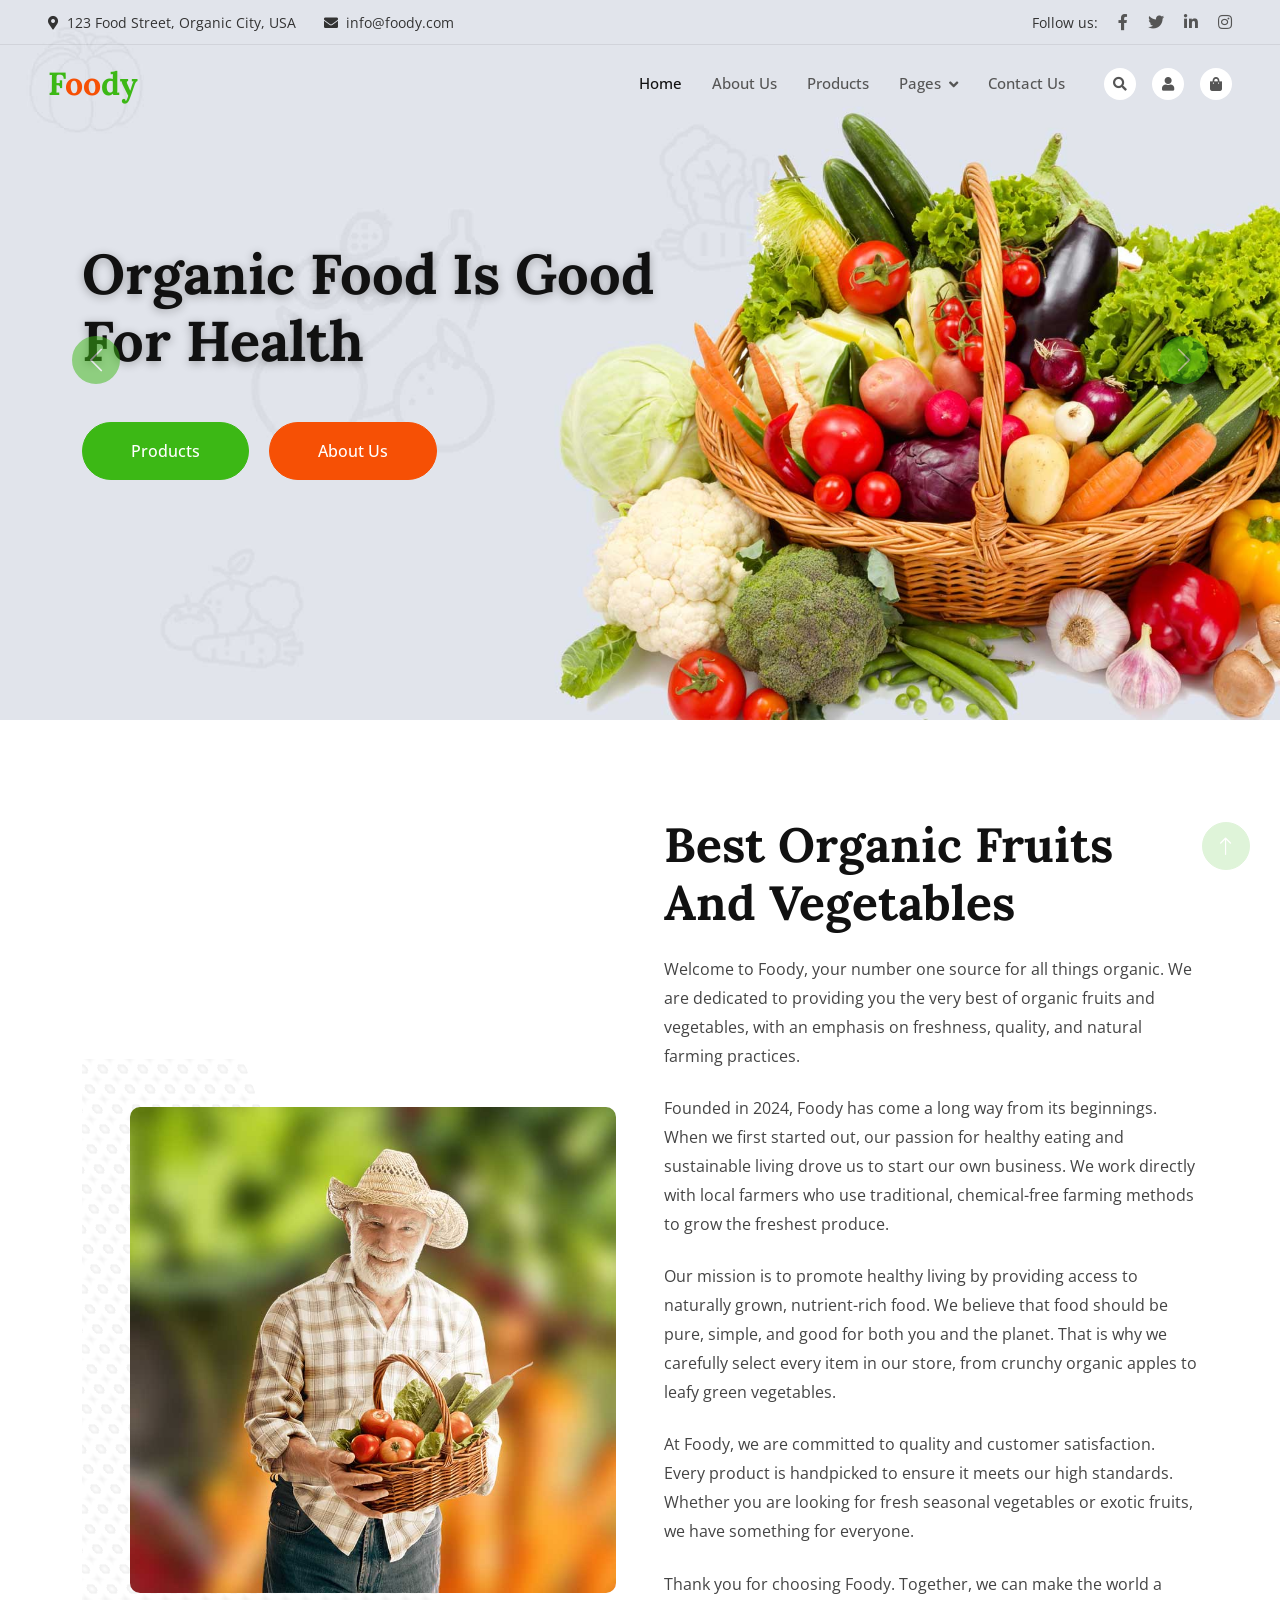
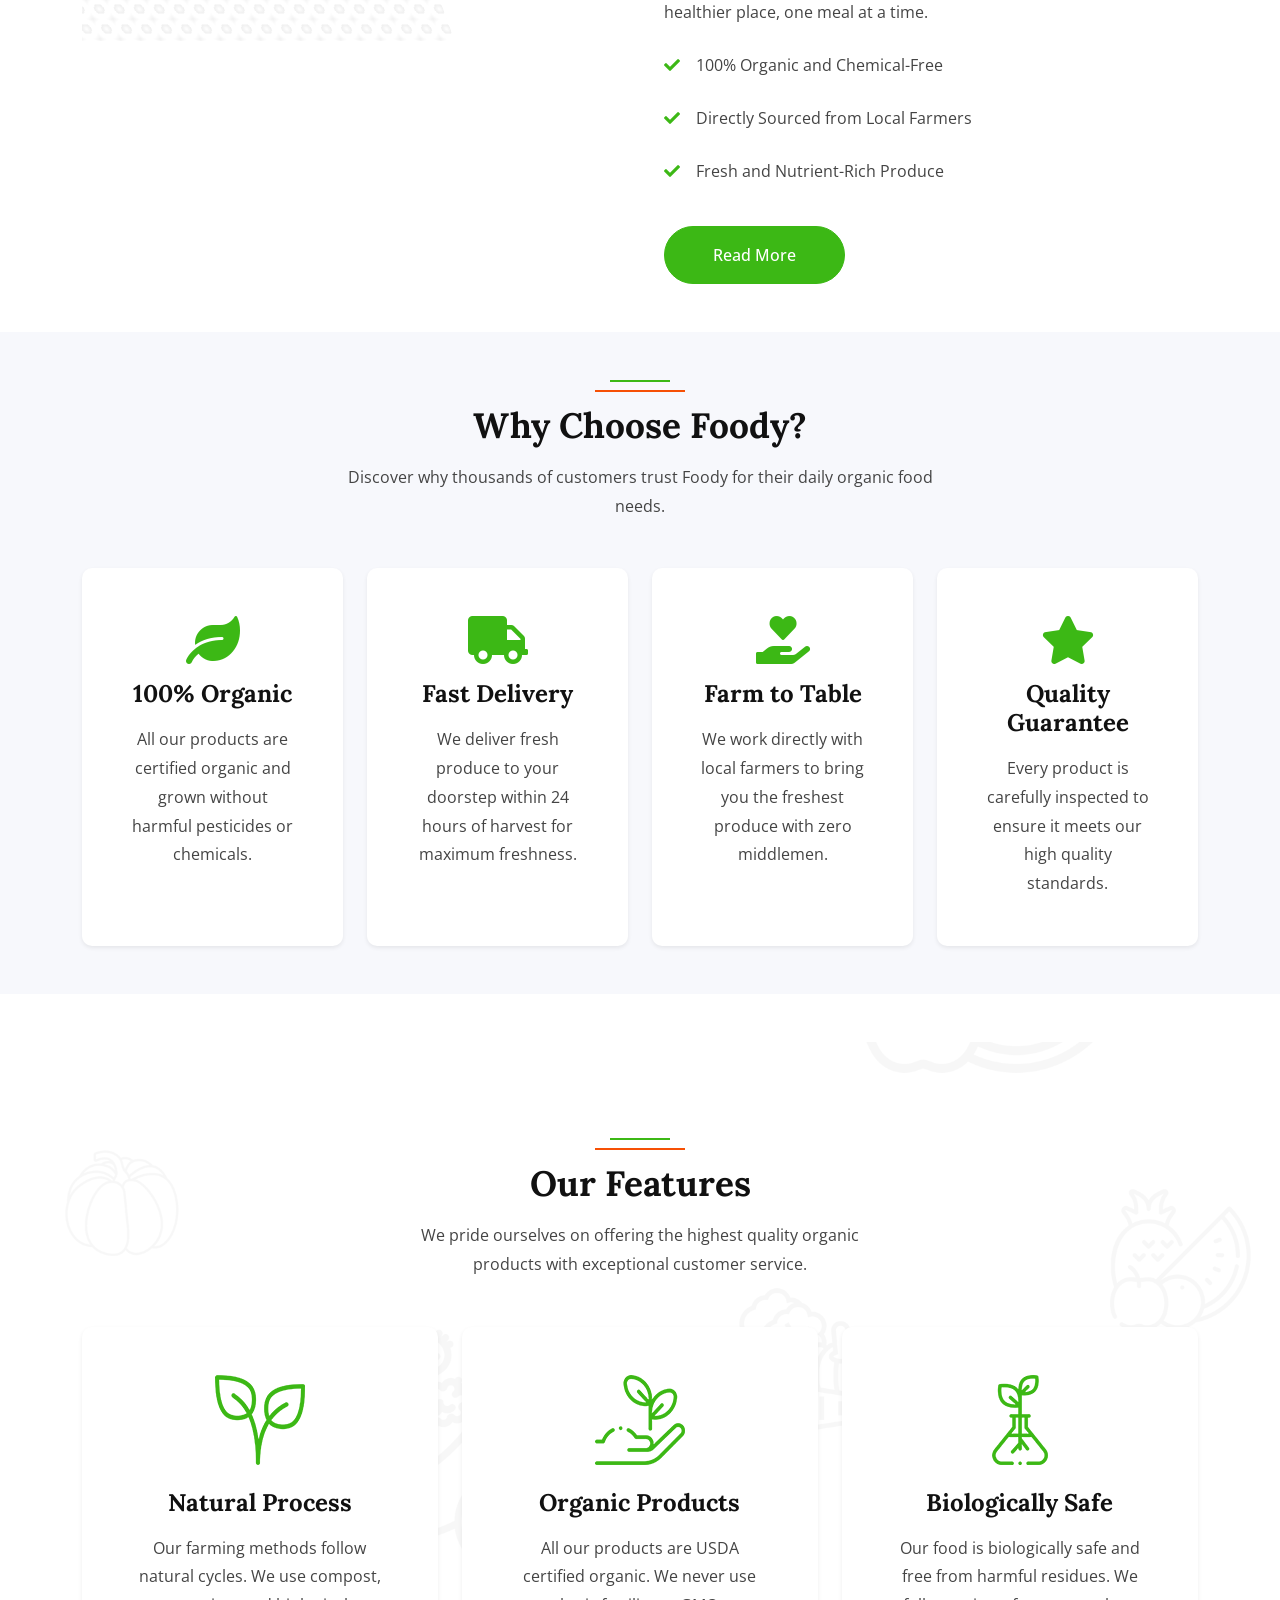
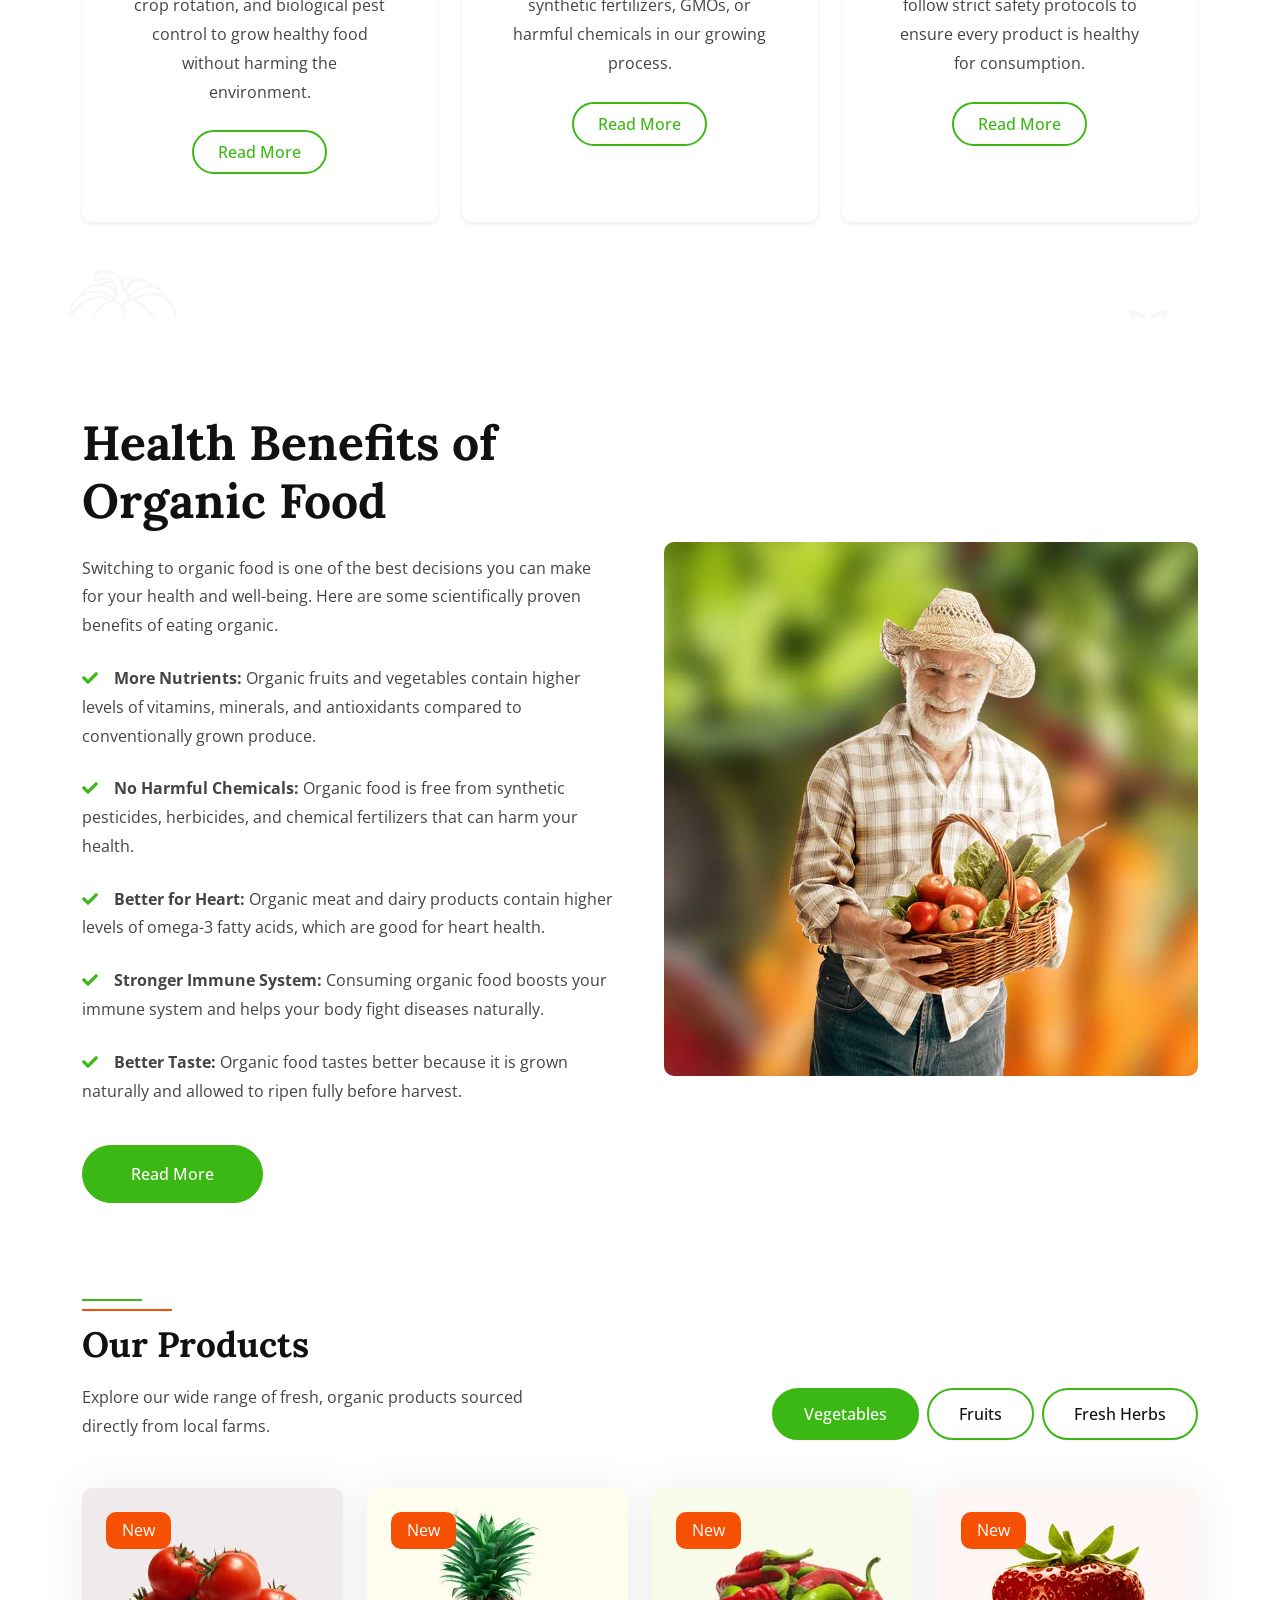
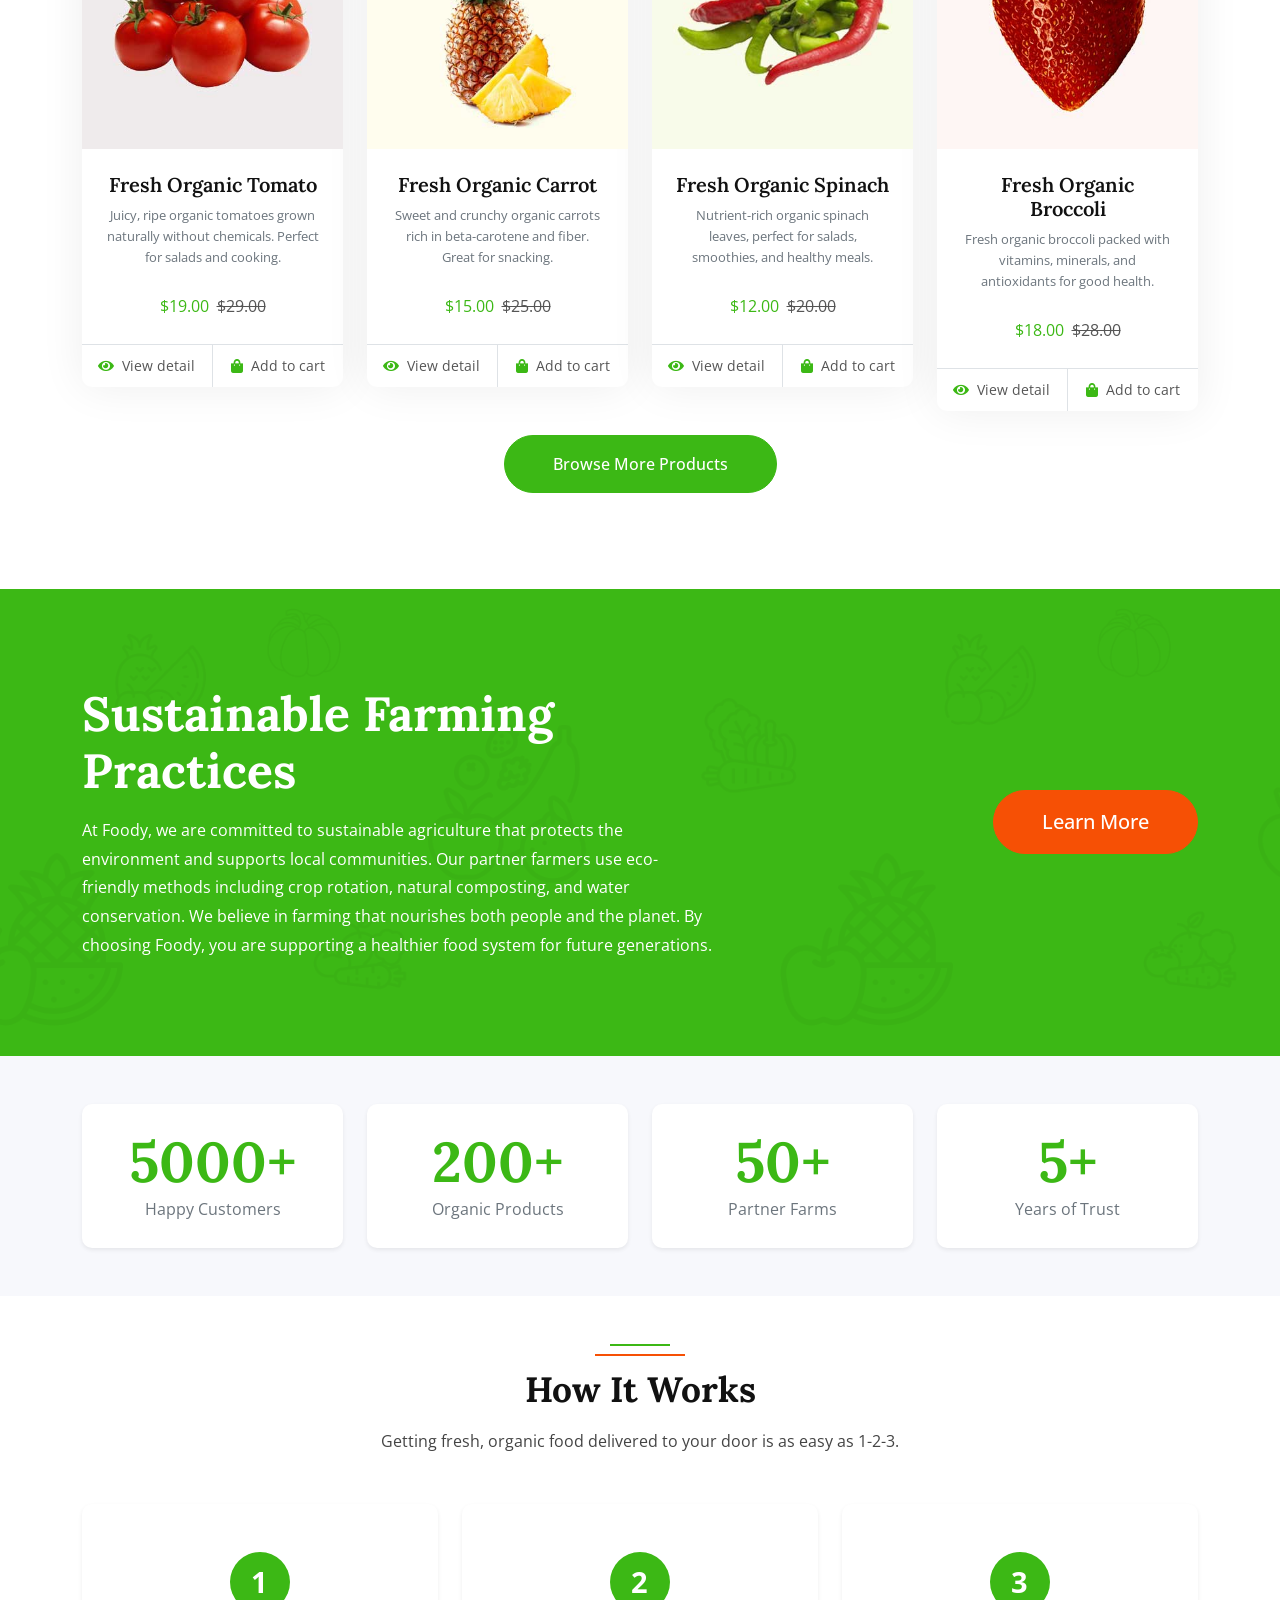
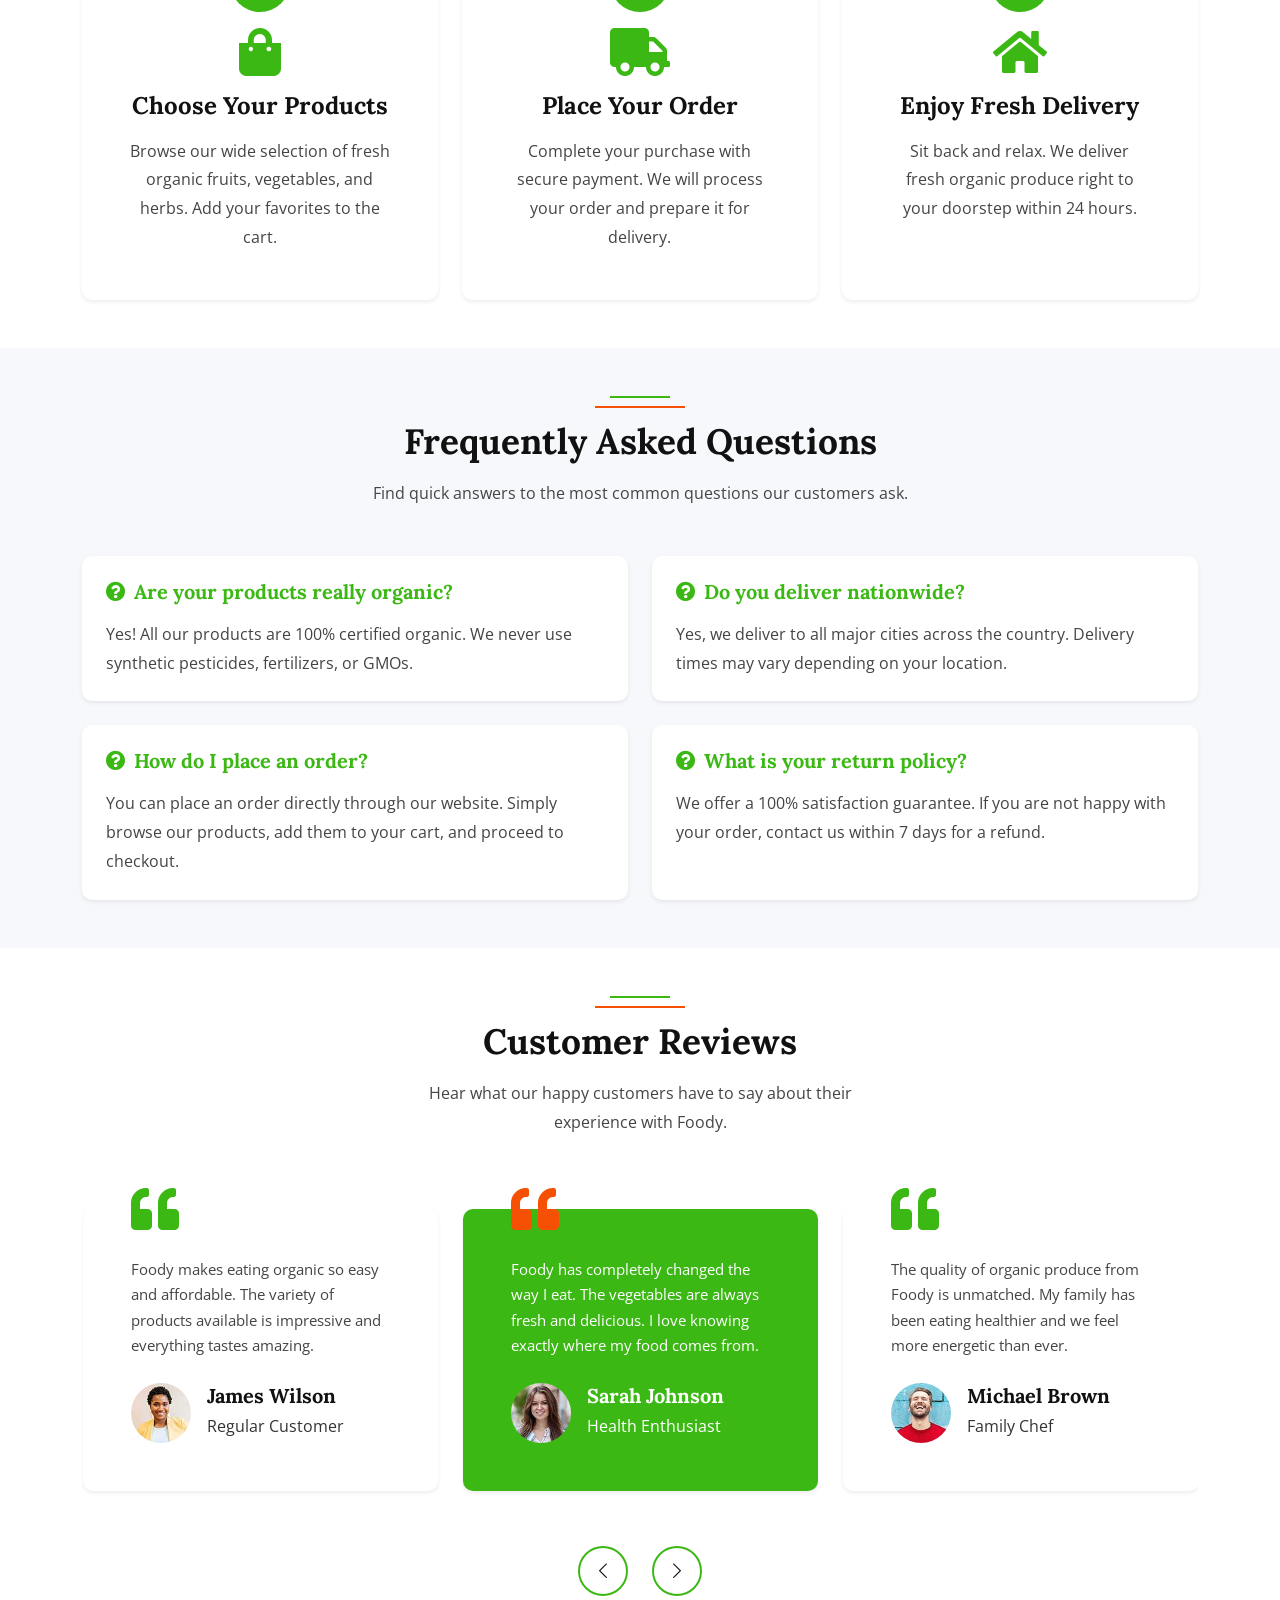
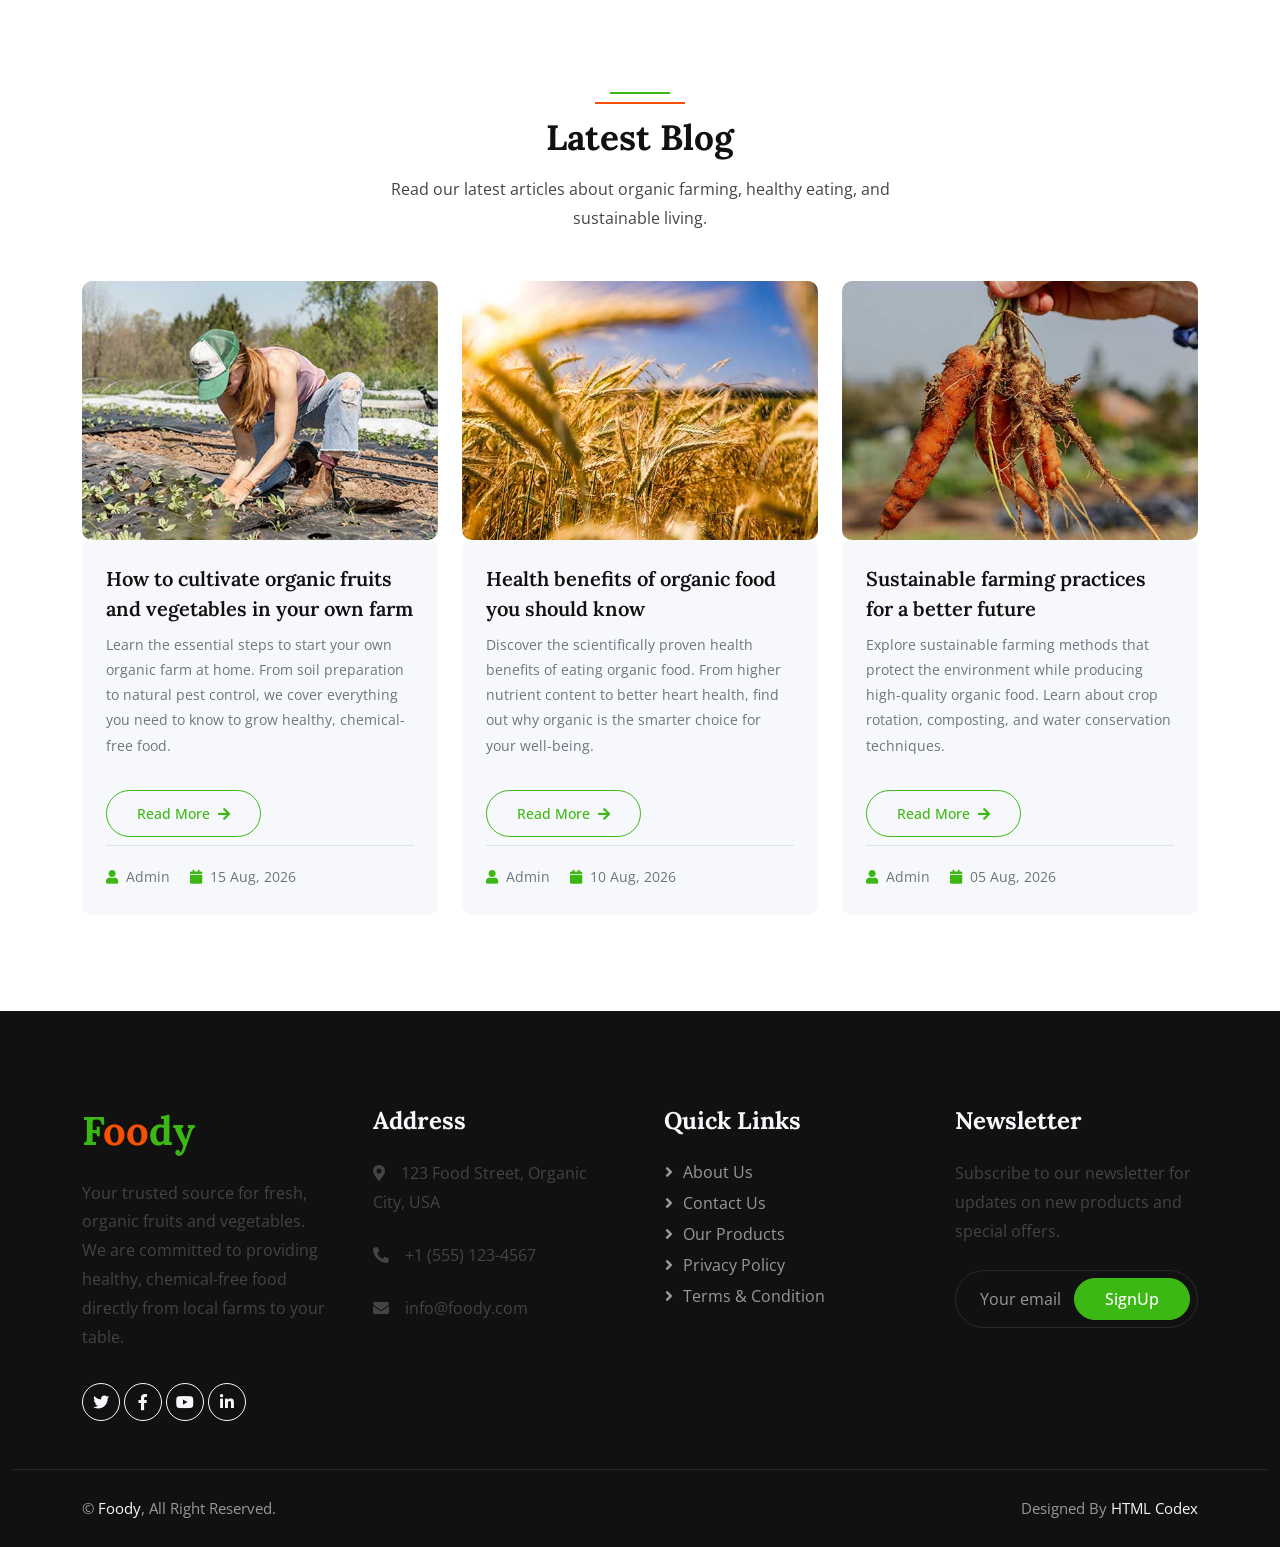
==== commit dc91d962: "ads code added" ====
--- a/index.html
+++ b/index.html
@@ -5,8 +5,12 @@
     <meta charset="utf-8">
     <title>Foody - Best Organic Food & Fresh Vegetables Online</title>
     <meta content="width=device-width, initial-scale=1.0" name="viewport">
-    <meta content="organic food, fresh vegetables, natural fruits, healthy eating, organic products, Foody, organic delivery" name="keywords">
-    <meta content="Foody - Your trusted source for organic fruits, fresh vegetables, and natural food products. Shop healthy, chemical-free food online with fast delivery." name="description">
+    <meta
+        content="organic food, fresh vegetables, natural fruits, healthy eating, organic products, Foody, organic delivery"
+        name="keywords">
+    <meta
+        content="Foody - Your trusted source for organic fruits, fresh vegetables, and natural food products. Shop healthy, chemical-free food online with fast delivery."
+        name="description">
 
     <!-- Favicon -->
     <link href="img/favicon.ico" rel="icon">
@@ -14,7 +18,8 @@
     <!-- Google Web Fonts -->
     <link rel="preconnect" href="https://fonts.googleapis.com">
     <link rel="preconnect" href="https://fonts.gstatic.com" crossorigin>
-    <link href="https://fonts.googleapis.com/css2?family=Open+Sans:wght@400;500&family=Lora:wght@600;700&display=swap" rel="stylesheet">
+    <link href="https://fonts.googleapis.com/css2?family=Open+Sans:wght@400;500&family=Lora:wght@600;700&display=swap"
+        rel="stylesheet">
 
     <!-- Icon Font Stylesheet -->
     <link href="https://cdnjs.cloudflare.com/ajax/libs/font-awesome/5.10.0/css/all.min.css" rel="stylesheet">
@@ -26,14 +31,16 @@
 
     <!-- Customized Bootstrap Stylesheet -->
     <link href="css/bootstrap.min.css" rel="stylesheet">
-
+    <script async src="https://pagead2.googlesyndication.com/pagead/js/adsbygoogle.js?client=ca-pub-5177822330952725"
+        crossorigin="anonymous"></script>
     <!-- Template Stylesheet -->
     <link href="css/style.css" rel="stylesheet">
 </head>
 
 <body>
     <!-- Spinner Start -->
-    <div id="spinner" class="show bg-white position-fixed translate-middle w-100 vh-100 top-50 start-50 d-flex align-items-center justify-content-center">
+    <div id="spinner"
+        class="show bg-white position-fixed translate-middle w-100 vh-100 top-50 start-50 d-flex align-items-center justify-content-center">
         <div class="spinner-border text-primary" role="status"></div>
     </div>
     <!-- Spinner End -->
@@ -50,7 +57,8 @@
                 <small>Follow us:</small>
                 <a class="text-body ms-3" href="https://facebook.com/foodyorganic"><i class="fab fa-facebook-f"></i></a>
                 <a class="text-body ms-3" href="https://twitter.com/foodyorganic"><i class="fab fa-twitter"></i></a>
-                <a class="text-body ms-3" href="https://linkedin.com/company/foodyorganic"><i class="fab fa-linkedin-in"></i></a>
+                <a class="text-body ms-3" href="https://linkedin.com/company/foodyorganic"><i
+                        class="fab fa-linkedin-in"></i></a>
                 <a class="text-body ms-3" href="https://instagram.com/foodyorganic"><i class="fab fa-instagram"></i></a>
             </div>
         </div>
@@ -59,7 +67,8 @@
             <a href="index.html" class="navbar-brand ms-4 ms-lg-0">
                 <h1 class="fw-bold text-primary m-0">F<span class="text-secondary">oo</span>dy</h1>
             </a>
-            <button type="button" class="navbar-toggler me-4" data-bs-toggle="collapse" data-bs-target="#navbarCollapse">
+            <button type="button" class="navbar-toggler me-4" data-bs-toggle="collapse"
+                data-bs-target="#navbarCollapse">
                 <span class="navbar-toggler-icon"></span>
             </button>
             <div class="collapse navbar-collapse" id="navbarCollapse">
@@ -106,8 +115,10 @@
                             <div class="row justify-content-start">
                                 <div class="col-lg-7">
                                     <h1 class="display-2 mb-5 animated slideInDown">Organic Food Is Good For Health</h1>
-                                    <a href="product.html" class="btn btn-primary rounded-pill py-sm-3 px-sm-5">Products</a>
-                                    <a href="about.html" class="btn btn-secondary rounded-pill py-sm-3 px-sm-5 ms-3">About Us</a>
+                                    <a href="product.html"
+                                        class="btn btn-primary rounded-pill py-sm-3 px-sm-5">Products</a>
+                                    <a href="about.html"
+                                        class="btn btn-secondary rounded-pill py-sm-3 px-sm-5 ms-3">About Us</a>
                                 </div>
                             </div>
                         </div>
@@ -120,8 +131,10 @@
                             <div class="row justify-content-start">
                                 <div class="col-lg-7">
                                     <h1 class="display-2 mb-5 animated slideInDown">Natural Food Is Always Healthy</h1>
-                                    <a href="product.html" class="btn btn-primary rounded-pill py-sm-3 px-sm-5">Products</a>
-                                    <a href="about.html" class="btn btn-secondary rounded-pill py-sm-3 px-sm-5 ms-3">About Us</a>
+                                    <a href="product.html"
+                                        class="btn btn-primary rounded-pill py-sm-3 px-sm-5">Products</a>
+                                    <a href="about.html"
+                                        class="btn btn-secondary rounded-pill py-sm-3 px-sm-5 ms-3">About Us</a>
                                 </div>
                             </div>
                         </div>
@@ -152,11 +165,22 @@
                 </div>
                 <div class="col-lg-6 wow fadeIn" data-wow-delay="0.5s">
                     <h1 class="display-5 mb-4">Best Organic Fruits And Vegetables</h1>
-                    <p class="mb-4">Welcome to Foody, your number one source for all things organic. We are dedicated to providing you the very best of organic fruits and vegetables, with an emphasis on freshness, quality, and natural farming practices.</p>
-                    <p>Founded in 2024, Foody has come a long way from its beginnings. When we first started out, our passion for healthy eating and sustainable living drove us to start our own business. We work directly with local farmers who use traditional, chemical-free farming methods to grow the freshest produce.</p>
-                    <p>Our mission is to promote healthy living by providing access to naturally grown, nutrient-rich food. We believe that food should be pure, simple, and good for both you and the planet. That is why we carefully select every item in our store, from crunchy organic apples to leafy green vegetables.</p>
-                    <p>At Foody, we are committed to quality and customer satisfaction. Every product is handpicked to ensure it meets our high standards. Whether you are looking for fresh seasonal vegetables or exotic fruits, we have something for everyone.</p>
-                    <p>Thank you for choosing Foody. Together, we can make the world a healthier place, one meal at a time.</p>
+                    <p class="mb-4">Welcome to Foody, your number one source for all things organic. We are dedicated to
+                        providing you the very best of organic fruits and vegetables, with an emphasis on freshness,
+                        quality, and natural farming practices.</p>
+                    <p>Founded in 2024, Foody has come a long way from its beginnings. When we first started out, our
+                        passion for healthy eating and sustainable living drove us to start our own business. We work
+                        directly with local farmers who use traditional, chemical-free farming methods to grow the
+                        freshest produce.</p>
+                    <p>Our mission is to promote healthy living by providing access to naturally grown, nutrient-rich
+                        food. We believe that food should be pure, simple, and good for both you and the planet. That is
+                        why we carefully select every item in our store, from crunchy organic apples to leafy green
+                        vegetables.</p>
+                    <p>At Foody, we are committed to quality and customer satisfaction. Every product is handpicked to
+                        ensure it meets our high standards. Whether you are looking for fresh seasonal vegetables or
+                        exotic fruits, we have something for everyone.</p>
+                    <p>Thank you for choosing Foody. Together, we can make the world a healthier place, one meal at a
+                        time.</p>
                     <p><i class="fa fa-check text-primary me-3"></i>100% Organic and Chemical-Free</p>
                     <p><i class="fa fa-check text-primary me-3"></i>Directly Sourced from Local Farmers</p>
                     <p><i class="fa fa-check text-primary me-3"></i>Fresh and Nutrient-Rich Produce</p>
@@ -171,7 +195,8 @@
     <!-- Why Choose Us Start - SECTION 1 -->
     <div class="container-xxl py-5 bg-light">
         <div class="container">
-            <div class="section-header text-center mx-auto mb-5 wow fadeInUp" data-wow-delay="0.1s" style="max-width: 600px;">
+            <div class="section-header text-center mx-auto mb-5 wow fadeInUp" data-wow-delay="0.1s"
+                style="max-width: 600px;">
                 <h1 class="display-5 mb-3">Why Choose Foody?</h1>
                 <p>Discover why thousands of customers trust Foody for their daily organic food needs.</p>
             </div>
@@ -180,28 +205,32 @@
                     <div class="bg-white text-center h-100 p-4 p-xl-5 rounded shadow-sm">
                         <i class="fas fa-leaf fa-3x text-primary mb-3"></i>
                         <h4 class="mb-3">100% Organic</h4>
-                        <p class="mb-0">All our products are certified organic and grown without harmful pesticides or chemicals.</p>
+                        <p class="mb-0">All our products are certified organic and grown without harmful pesticides or
+                            chemicals.</p>
                     </div>
                 </div>
                 <div class="col-lg-3 col-md-6 wow fadeInUp" data-wow-delay="0.3s">
                     <div class="bg-white text-center h-100 p-4 p-xl-5 rounded shadow-sm">
                         <i class="fas fa-truck fa-3x text-primary mb-3"></i>
                         <h4 class="mb-3">Fast Delivery</h4>
-                        <p class="mb-0">We deliver fresh produce to your doorstep within 24 hours of harvest for maximum freshness.</p>
+                        <p class="mb-0">We deliver fresh produce to your doorstep within 24 hours of harvest for maximum
+                            freshness.</p>
                     </div>
                 </div>
                 <div class="col-lg-3 col-md-6 wow fadeInUp" data-wow-delay="0.5s">
                     <div class="bg-white text-center h-100 p-4 p-xl-5 rounded shadow-sm">
                         <i class="fas fa-hand-holding-heart fa-3x text-primary mb-3"></i>
                         <h4 class="mb-3">Farm to Table</h4>
-                        <p class="mb-0">We work directly with local farmers to bring you the freshest produce with zero middlemen.</p>
+                        <p class="mb-0">We work directly with local farmers to bring you the freshest produce with zero
+                            middlemen.</p>
                     </div>
                 </div>
                 <div class="col-lg-3 col-md-6 wow fadeInUp" data-wow-delay="0.7s">
                     <div class="bg-white text-center h-100 p-4 p-xl-5 rounded shadow-sm">
                         <i class="fas fa-star fa-3x text-primary mb-3"></i>
                         <h4 class="mb-3">Quality Guarantee</h4>
-                        <p class="mb-0">Every product is carefully inspected to ensure it meets our high quality standards.</p>
+                        <p class="mb-0">Every product is carefully inspected to ensure it meets our high quality
+                            standards.</p>
                     </div>
                 </div>
             </div>
@@ -213,33 +242,41 @@
     <!-- Feature Start -->
     <div class="container-fluid bg-icon my-5 py-6">
         <div class="container">
-            <div class="section-header text-center mx-auto mb-5 wow fadeInUp" data-wow-delay="0.1s" style="max-width: 500px;">
+            <div class="section-header text-center mx-auto mb-5 wow fadeInUp" data-wow-delay="0.1s"
+                style="max-width: 500px;">
                 <h1 class="display-5 mb-3">Our Features</h1>
-                <p>We pride ourselves on offering the highest quality organic products with exceptional customer service.</p>
+                <p>We pride ourselves on offering the highest quality organic products with exceptional customer
+                    service.</p>
             </div>
             <div class="row g-4">
                 <div class="col-lg-4 col-md-6 wow fadeInUp" data-wow-delay="0.1s">
                     <div class="bg-white text-center h-100 p-4 p-xl-5 rounded shadow-sm">
                         <img class="img-fluid mb-4" src="img/icon-1.png" alt="Natural Process">
                         <h4 class="mb-3">Natural Process</h4>
-                        <p class="mb-4">Our farming methods follow natural cycles. We use compost, crop rotation, and biological pest control to grow healthy food without harming the environment.</p>
-                        <a class="btn btn-outline-primary border-2 py-2 px-4 rounded-pill" href="feature.html">Read More</a>
+                        <p class="mb-4">Our farming methods follow natural cycles. We use compost, crop rotation, and
+                            biological pest control to grow healthy food without harming the environment.</p>
+                        <a class="btn btn-outline-primary border-2 py-2 px-4 rounded-pill" href="feature.html">Read
+                            More</a>
                     </div>
                 </div>
                 <div class="col-lg-4 col-md-6 wow fadeInUp" data-wow-delay="0.3s">
                     <div class="bg-white text-center h-100 p-4 p-xl-5 rounded shadow-sm">
                         <img class="img-fluid mb-4" src="img/icon-2.png" alt="Organic Products">
                         <h4 class="mb-3">Organic Products</h4>
-                        <p class="mb-4">All our products are USDA certified organic. We never use synthetic fertilizers, GMOs, or harmful chemicals in our growing process.</p>
-                        <a class="btn btn-outline-primary border-2 py-2 px-4 rounded-pill" href="feature.html">Read More</a>
+                        <p class="mb-4">All our products are USDA certified organic. We never use synthetic fertilizers,
+                            GMOs, or harmful chemicals in our growing process.</p>
+                        <a class="btn btn-outline-primary border-2 py-2 px-4 rounded-pill" href="feature.html">Read
+                            More</a>
                     </div>
                 </div>
                 <div class="col-lg-4 col-md-6 wow fadeInUp" data-wow-delay="0.5s">
                     <div class="bg-white text-center h-100 p-4 p-xl-5 rounded shadow-sm">
                         <img class="img-fluid mb-4" src="img/icon-3.png" alt="Biologically Safe">
                         <h4 class="mb-3">Biologically Safe</h4>
-                        <p class="mb-4">Our food is biologically safe and free from harmful residues. We follow strict safety protocols to ensure every product is healthy for consumption.</p>
-                        <a class="btn btn-outline-primary border-2 py-2 px-4 rounded-pill" href="feature.html">Read More</a>
+                        <p class="mb-4">Our food is biologically safe and free from harmful residues. We follow strict
+                            safety protocols to ensure every product is healthy for consumption.</p>
+                        <a class="btn btn-outline-primary border-2 py-2 px-4 rounded-pill" href="feature.html">Read
+                            More</a>
                     </div>
                 </div>
             </div>
@@ -254,12 +291,21 @@
             <div class="row g-5 align-items-center">
                 <div class="col-lg-6 wow fadeIn" data-wow-delay="0.5s">
                     <h1 class="display-5 mb-4">Health Benefits of Organic Food</h1>
-                    <p class="mb-4">Switching to organic food is one of the best decisions you can make for your health and well-being. Here are some scientifically proven benefits of eating organic.</p>
-                    <p><i class="fa fa-check text-primary me-3"></i><strong>More Nutrients:</strong> Organic fruits and vegetables contain higher levels of vitamins, minerals, and antioxidants compared to conventionally grown produce.</p>
-                    <p><i class="fa fa-check text-primary me-3"></i><strong>No Harmful Chemicals:</strong> Organic food is free from synthetic pesticides, herbicides, and chemical fertilizers that can harm your health.</p>
-                    <p><i class="fa fa-check text-primary me-3"></i><strong>Better for Heart:</strong> Organic meat and dairy products contain higher levels of omega-3 fatty acids, which are good for heart health.</p>
-                    <p><i class="fa fa-check text-primary me-3"></i><strong>Stronger Immune System:</strong> Consuming organic food boosts your immune system and helps your body fight diseases naturally.</p>
-                    <p><i class="fa fa-check text-primary me-3"></i><strong>Better Taste:</strong> Organic food tastes better because it is grown naturally and allowed to ripen fully before harvest.</p>
+                    <p class="mb-4">Switching to organic food is one of the best decisions you can make for your health
+                        and well-being. Here are some scientifically proven benefits of eating organic.</p>
+                    <p><i class="fa fa-check text-primary me-3"></i><strong>More Nutrients:</strong> Organic fruits and
+                        vegetables contain higher levels of vitamins, minerals, and antioxidants compared to
+                        conventionally grown produce.</p>
+                    <p><i class="fa fa-check text-primary me-3"></i><strong>No Harmful Chemicals:</strong> Organic food
+                        is free from synthetic pesticides, herbicides, and chemical fertilizers that can harm your
+                        health.</p>
+                    <p><i class="fa fa-check text-primary me-3"></i><strong>Better for Heart:</strong> Organic meat and
+                        dairy products contain higher levels of omega-3 fatty acids, which are good for heart health.
+                    </p>
+                    <p><i class="fa fa-check text-primary me-3"></i><strong>Stronger Immune System:</strong> Consuming
+                        organic food boosts your immune system and helps your body fight diseases naturally.</p>
+                    <p><i class="fa fa-check text-primary me-3"></i><strong>Better Taste:</strong> Organic food tastes
+                        better because it is grown naturally and allowed to ripen fully before harvest.</p>
                     <a class="btn btn-primary rounded-pill py-3 px-5 mt-3" href="blog.html">Read More</a>
                 </div>
                 <div class="col-lg-6 wow fadeIn" data-wow-delay="0.1s">
@@ -276,7 +322,8 @@
         <div class="container">
             <div class="row g-0 gx-5 align-items-end">
                 <div class="col-lg-6">
-                    <div class="section-header text-start mb-5 wow fadeInUp" data-wow-delay="0.1s" style="max-width: 500px;">
+                    <div class="section-header text-start mb-5 wow fadeInUp" data-wow-delay="0.1s"
+                        style="max-width: 500px;">
                         <h1 class="display-5 mb-3">Our Products</h1>
                         <p>Explore our wide range of fresh, organic products sourced directly from local farms.</p>
                     </div>
@@ -284,13 +331,15 @@
                 <div class="col-lg-6 text-start text-lg-end wow slideInRight" data-wow-delay="0.1s">
                     <ul class="nav nav-pills d-inline-flex justify-content-end mb-5">
                         <li class="nav-item me-2">
-                            <a class="btn btn-outline-primary border-2 active" data-bs-toggle="pill" href="#tab-1">Vegetables</a>
+                            <a class="btn btn-outline-primary border-2 active" data-bs-toggle="pill"
+                                href="#tab-1">Vegetables</a>
                         </li>
                         <li class="nav-item me-2">
                             <a class="btn btn-outline-primary border-2" data-bs-toggle="pill" href="#tab-2">Fruits</a>
                         </li>
                         <li class="nav-item me-0">
-                            <a class="btn btn-outline-primary border-2" data-bs-toggle="pill" href="#tab-3">Fresh Herbs</a>
+                            <a class="btn btn-outline-primary border-2" data-bs-toggle="pill" href="#tab-3">Fresh
+                                Herbs</a>
                         </li>
                     </ul>
                 </div>
@@ -304,20 +353,25 @@
                                     <a href="product-detail.html">
                                         <img class="img-fluid w-100" src="img/product-1.jpg" alt="Fresh Organic Tomato">
                                     </a>
-                                    <div class="bg-secondary rounded text-white position-absolute start-0 top-0 m-4 py-1 px-3">New</div>
+                                    <div
+                                        class="bg-secondary rounded text-white position-absolute start-0 top-0 m-4 py-1 px-3">
+                                        New</div>
                                 </div>
                                 <div class="text-center p-4">
                                     <a class="d-block h5 mb-2" href="product-detail.html">Fresh Organic Tomato</a>
-                                    <p class="text-muted small">Juicy, ripe organic tomatoes grown naturally without chemicals. Perfect for salads and cooking.</p>
+                                    <p class="text-muted small">Juicy, ripe organic tomatoes grown naturally without
+                                        chemicals. Perfect for salads and cooking.</p>
                                     <span class="text-primary me-1">$19.00</span>
                                     <span class="text-body text-decoration-line-through">$29.00</span>
                                 </div>
                                 <div class="d-flex border-top">
                                     <small class="w-50 text-center border-end py-2">
-                                        <a class="text-body" href="product-detail.html"><i class="fa fa-eye text-primary me-2"></i>View detail</a>
-                                    </small>
-                                    <small class="w-50 text-center py-2">
-                                        <a class="text-body" href="#"><i class="fa fa-shopping-bag text-primary me-2"></i>Add to cart</a>
+                                        <a class="text-body" href="product-detail.html"><i
+                                                class="fa fa-eye text-primary me-2"></i>View detail</a>
+                                    </small>
+                                    <small class="w-50 text-center py-2">
+                                        <a class="text-body" href="#"><i
+                                                class="fa fa-shopping-bag text-primary me-2"></i>Add to cart</a>
                                     </small>
                                 </div>
                             </div>
@@ -328,20 +382,25 @@
                                     <a href="product-detail.html">
                                         <img class="img-fluid w-100" src="img/product-2.jpg" alt="Fresh Organic Carrot">
                                     </a>
-                                    <div class="bg-secondary rounded text-white position-absolute start-0 top-0 m-4 py-1 px-3">New</div>
+                                    <div
+                                        class="bg-secondary rounded text-white position-absolute start-0 top-0 m-4 py-1 px-3">
+                                        New</div>
                                 </div>
                                 <div class="text-center p-4">
                                     <a class="d-block h5 mb-2" href="product-detail.html">Fresh Organic Carrot</a>
-                                    <p class="text-muted small">Sweet and crunchy organic carrots rich in beta-carotene and fiber. Great for snacking.</p>
+                                    <p class="text-muted small">Sweet and crunchy organic carrots rich in beta-carotene
+                                        and fiber. Great for snacking.</p>
                                     <span class="text-primary me-1">$15.00</span>
                                     <span class="text-body text-decoration-line-through">$25.00</span>
                                 </div>
                                 <div class="d-flex border-top">
                                     <small class="w-50 text-center border-end py-2">
-                                        <a class="text-body" href="product-detail.html"><i class="fa fa-eye text-primary me-2"></i>View detail</a>
-                                    </small>
-                                    <small class="w-50 text-center py-2">
-                                        <a class="text-body" href="#"><i class="fa fa-shopping-bag text-primary me-2"></i>Add to cart</a>
+                                        <a class="text-body" href="product-detail.html"><i
+                                                class="fa fa-eye text-primary me-2"></i>View detail</a>
+                                    </small>
+                                    <small class="w-50 text-center py-2">
+                                        <a class="text-body" href="#"><i
+                                                class="fa fa-shopping-bag text-primary me-2"></i>Add to cart</a>
                                     </small>
                                 </div>
                             </div>
@@ -350,22 +409,28 @@
                             <div class="product-item">
                                 <div class="position-relative bg-light overflow-hidden">
                                     <a href="product-detail.html">
-                                        <img class="img-fluid w-100" src="img/product-3.jpg" alt="Fresh Organic Spinach">
-                                    </a>
-                                    <div class="bg-secondary rounded text-white position-absolute start-0 top-0 m-4 py-1 px-3">New</div>
+                                        <img class="img-fluid w-100" src="img/product-3.jpg"
+                                            alt="Fresh Organic Spinach">
+                                    </a>
+                                    <div
+                                        class="bg-secondary rounded text-white position-absolute start-0 top-0 m-4 py-1 px-3">
+                                        New</div>
                                 </div>
                                 <div class="text-center p-4">
                                     <a class="d-block h5 mb-2" href="product-detail.html">Fresh Organic Spinach</a>
-                                    <p class="text-muted small">Nutrient-rich organic spinach leaves, perfect for salads, smoothies, and healthy meals.</p>
+                                    <p class="text-muted small">Nutrient-rich organic spinach leaves, perfect for
+                                        salads, smoothies, and healthy meals.</p>
                                     <span class="text-primary me-1">$12.00</span>
                                     <span class="text-body text-decoration-line-through">$20.00</span>
                                 </div>
                                 <div class="d-flex border-top">
                                     <small class="w-50 text-center border-end py-2">
-                                        <a class="text-body" href="product-detail.html"><i class="fa fa-eye text-primary me-2"></i>View detail</a>
-                                    </small>
-                                    <small class="w-50 text-center py-2">
-                                        <a class="text-body" href="#"><i class="fa fa-shopping-bag text-primary me-2"></i>Add to cart</a>
+                                        <a class="text-body" href="product-detail.html"><i
+                                                class="fa fa-eye text-primary me-2"></i>View detail</a>
+                                    </small>
+                                    <small class="w-50 text-center py-2">
+                                        <a class="text-body" href="#"><i
+                                                class="fa fa-shopping-bag text-primary me-2"></i>Add to cart</a>
                                     </small>
                                 </div>
                             </div>
@@ -374,28 +439,35 @@
                             <div class="product-item">
                                 <div class="position-relative bg-light overflow-hidden">
                                     <a href="product-detail.html">
-                                        <img class="img-fluid w-100" src="img/product-4.jpg" alt="Fresh Organic Broccoli">
-                                    </a>
-                                    <div class="bg-secondary rounded text-white position-absolute start-0 top-0 m-4 py-1 px-3">New</div>
+                                        <img class="img-fluid w-100" src="img/product-4.jpg"
+                                            alt="Fresh Organic Broccoli">
+                                    </a>
+                                    <div
+                                        class="bg-secondary rounded text-white position-absolute start-0 top-0 m-4 py-1 px-3">
+                                        New</div>
                                 </div>
                                 <div class="text-center p-4">
                                     <a class="d-block h5 mb-2" href="product-detail.html">Fresh Organic Broccoli</a>
-                                    <p class="text-muted small">Fresh organic broccoli packed with vitamins, minerals, and antioxidants for good health.</p>
+                                    <p class="text-muted small">Fresh organic broccoli packed with vitamins, minerals,
+                                        and antioxidants for good health.</p>
                                     <span class="text-primary me-1">$18.00</span>
                                     <span class="text-body text-decoration-line-through">$28.00</span>
                                 </div>
                                 <div class="d-flex border-top">
                                     <small class="w-50 text-center border-end py-2">
-                                        <a class="text-body" href="product-detail.html"><i class="fa fa-eye text-primary me-2"></i>View detail</a>
-                                    </small>
-                                    <small class="w-50 text-center py-2">
-                                        <a class="text-body" href="#"><i class="fa fa-shopping-bag text-primary me-2"></i>Add to cart</a>
+                                        <a class="text-body" href="product-detail.html"><i
+                                                class="fa fa-eye text-primary me-2"></i>View detail</a>
+                                    </small>
+                                    <small class="w-50 text-center py-2">
+                                        <a class="text-body" href="#"><i
+                                                class="fa fa-shopping-bag text-primary me-2"></i>Add to cart</a>
                                     </small>
                                 </div>
                             </div>
                         </div>
                         <div class="col-12 text-center wow fadeInUp" data-wow-delay="0.1s">
-                            <a class="btn btn-primary rounded-pill py-3 px-5" href="product.html">Browse More Products</a>
+                            <a class="btn btn-primary rounded-pill py-3 px-5" href="product.html">Browse More
+                                Products</a>
                         </div>
                     </div>
                 </div>
@@ -407,20 +479,25 @@
                                     <a href="product-detail.html">
                                         <img class="img-fluid w-100" src="img/product-5.jpg" alt="Fresh Organic Apple">
                                     </a>
-                                    <div class="bg-secondary rounded text-white position-absolute start-0 top-0 m-4 py-1 px-3">New</div>
+                                    <div
+                                        class="bg-secondary rounded text-white position-absolute start-0 top-0 m-4 py-1 px-3">
+                                        New</div>
                                 </div>
                                 <div class="text-center p-4">
                                     <a class="d-block h5 mb-2" href="product-detail.html">Fresh Organic Apple</a>
-                                    <p class="text-muted small">Crisp and sweet organic apples, perfect for snacking and baking. Rich in fiber and vitamins.</p>
+                                    <p class="text-muted small">Crisp and sweet organic apples, perfect for snacking and
+                                        baking. Rich in fiber and vitamins.</p>
                                     <span class="text-primary me-1">$22.00</span>
                                     <span class="text-body text-decoration-line-through">$32.00</span>
                                 </div>
                                 <div class="d-flex border-top">
                                     <small class="w-50 text-center border-end py-2">
-                                        <a class="text-body" href="product-detail.html"><i class="fa fa-eye text-primary me-2"></i>View detail</a>
-                                    </small>
-                                    <small class="w-50 text-center py-2">
-                                        <a class="text-body" href="#"><i class="fa fa-shopping-bag text-primary me-2"></i>Add to cart</a>
+                                        <a class="text-body" href="product-detail.html"><i
+                                                class="fa fa-eye text-primary me-2"></i>View detail</a>
+                                    </small>
+                                    <small class="w-50 text-center py-2">
+                                        <a class="text-body" href="#"><i
+                                                class="fa fa-shopping-bag text-primary me-2"></i>Add to cart</a>
                                     </small>
                                 </div>
                             </div>
@@ -431,20 +508,25 @@
                                     <a href="product-detail.html">
                                         <img class="img-fluid w-100" src="img/product-6.jpg" alt="Fresh Organic Banana">
                                     </a>
-                                    <div class="bg-secondary rounded text-white position-absolute start-0 top-0 m-4 py-1 px-3">New</div>
+                                    <div
+                                        class="bg-secondary rounded text-white position-absolute start-0 top-0 m-4 py-1 px-3">
+                                        New</div>
                                 </div>
                                 <div class="text-center p-4">
                                     <a class="d-block h5 mb-2" href="product-detail.html">Fresh Organic Banana</a>
-                                    <p class="text-muted small">Naturally sweet organic bananas, rich in potassium and energy. Great for smoothies and snacks.</p>
+                                    <p class="text-muted small">Naturally sweet organic bananas, rich in potassium and
+                                        energy. Great for smoothies and snacks.</p>
                                     <span class="text-primary me-1">$14.00</span>
                                     <span class="text-body text-decoration-line-through">$24.00</span>
                                 </div>
                                 <div class="d-flex border-top">
                                     <small class="w-50 text-center border-end py-2">
-                                        <a class="text-body" href="product-detail.html"><i class="fa fa-eye text-primary me-2"></i>View detail</a>
-                                    </small>
-                                    <small class="w-50 text-center py-2">
-                                        <a class="text-body" href="#"><i class="fa fa-shopping-bag text-primary me-2"></i>Add to cart</a>
+                                        <a class="text-body" href="product-detail.html"><i
+                                                class="fa fa-eye text-primary me-2"></i>View detail</a>
+                                    </small>
+                                    <small class="w-50 text-center py-2">
+                                        <a class="text-body" href="#"><i
+                                                class="fa fa-shopping-bag text-primary me-2"></i>Add to cart</a>
                                     </small>
                                 </div>
                             </div>
@@ -455,20 +537,25 @@
                                     <a href="product-detail.html">
                                         <img class="img-fluid w-100" src="img/product-7.jpg" alt="Fresh Organic Orange">
                                     </a>
-                                    <div class="bg-secondary rounded text-white position-absolute start-0 top-0 m-4 py-1 px-3">New</div>
+                                    <div
+                                        class="bg-secondary rounded text-white position-absolute start-0 top-0 m-4 py-1 px-3">
+                                        New</div>
                                 </div>
                                 <div class="text-center p-4">
                                     <a class="d-block h5 mb-2" href="product-detail.html">Fresh Organic Orange</a>
-                                    <p class="text-muted small">Juicy organic oranges packed with vitamin C and natural sweetness. Perfect for juicing.</p>
+                                    <p class="text-muted small">Juicy organic oranges packed with vitamin C and natural
+                                        sweetness. Perfect for juicing.</p>
                                     <span class="text-primary me-1">$20.00</span>
                                     <span class="text-body text-decoration-line-through">$30.00</span>
                                 </div>
                                 <div class="d-flex border-top">
                                     <small class="w-50 text-center border-end py-2">
-                                        <a class="text-body" href="product-detail.html"><i class="fa fa-eye text-primary me-2"></i>View detail</a>
-                                    </small>
-                                    <small class="w-50 text-center py-2">
-                                        <a class="text-body" href="#"><i class="fa fa-shopping-bag text-primary me-2"></i>Add to cart</a>
+                                        <a class="text-body" href="product-detail.html"><i
+                                                class="fa fa-eye text-primary me-2"></i>View detail</a>
+                                    </small>
+                                    <small class="w-50 text-center py-2">
+                                        <a class="text-body" href="#"><i
+                                                class="fa fa-shopping-bag text-primary me-2"></i>Add to cart</a>
                                     </small>
                                 </div>
                             </div>
@@ -477,28 +564,35 @@
                             <div class="product-item">
                                 <div class="position-relative bg-light overflow-hidden">
                                     <a href="product-detail.html">
-                                        <img class="img-fluid w-100" src="img/product-8.jpg" alt="Fresh Organic Strawberry">
-                                    </a>
-                                    <div class="bg-secondary rounded text-white position-absolute start-0 top-0 m-4 py-1 px-3">New</div>
+                                        <img class="img-fluid w-100" src="img/product-8.jpg"
+                                            alt="Fresh Organic Strawberry">
+                                    </a>
+                                    <div
+                                        class="bg-secondary rounded text-white position-absolute start-0 top-0 m-4 py-1 px-3">
+                                        New</div>
                                 </div>
                                 <div class="text-center p-4">
                                     <a class="d-block h5 mb-2" href="product-detail.html">Fresh Organic Strawberry</a>
-                                    <p class="text-muted small">Sweet and juicy organic strawberries, perfect for desserts, smoothies, and healthy snacks.</p>
+                                    <p class="text-muted small">Sweet and juicy organic strawberries, perfect for
+                                        desserts, smoothies, and healthy snacks.</p>
                                     <span class="text-primary me-1">$25.00</span>
                                     <span class="text-body text-decoration-line-through">$35.00</span>
                                 </div>
                                 <div class="d-flex border-top">
                                     <small class="w-50 text-center border-end py-2">
-                                        <a class="text-body" href="product-detail.html"><i class="fa fa-eye text-primary me-2"></i>View detail</a>
-                                    </small>
-                                    <small class="w-50 text-center py-2">
-                                        <a class="text-body" href="#"><i class="fa fa-shopping-bag text-primary me-2"></i>Add to cart</a>
+                                        <a class="text-body" href="product-detail.html"><i
+                                                class="fa fa-eye text-primary me-2"></i>View detail</a>
+                                    </small>
+                                    <small class="w-50 text-center py-2">
+                                        <a class="text-body" href="#"><i
+                                                class="fa fa-shopping-bag text-primary me-2"></i>Add to cart</a>
                                     </small>
                                 </div>
                             </div>
                         </div>
                         <div class="col-12 text-center">
-                            <a class="btn btn-primary rounded-pill py-3 px-5" href="product.html">Browse More Products</a>
+                            <a class="btn btn-primary rounded-pill py-3 px-5" href="product.html">Browse More
+                                Products</a>
                         </div>
                     </div>
                 </div>
@@ -510,20 +604,25 @@
                                     <a href="product-detail.html">
                                         <img class="img-fluid w-100" src="img/product-1.jpg" alt="Fresh Organic Basil">
                                     </a>
-                                    <div class="bg-secondary rounded text-white position-absolute start-0 top-0 m-4 py-1 px-3">New</div>
+                                    <div
+                                        class="bg-secondary rounded text-white position-absolute start-0 top-0 m-4 py-1 px-3">
+                                        New</div>
                                 </div>
                                 <div class="text-center p-4">
                                     <a class="d-block h5 mb-2" href="product-detail.html">Fresh Organic Basil</a>
-                                    <p class="text-muted small">Aromatic organic basil leaves, perfect for Italian dishes, pesto, and salads.</p>
+                                    <p class="text-muted small">Aromatic organic basil leaves, perfect for Italian
+                                        dishes, pesto, and salads.</p>
                                     <span class="text-primary me-1">$10.00</span>
                                     <span class="text-body text-decoration-line-through">$16.00</span>
                                 </div>
                                 <div class="d-flex border-top">
                                     <small class="w-50 text-center border-end py-2">
-                                        <a class="text-body" href="product-detail.html"><i class="fa fa-eye text-primary me-2"></i>View detail</a>
-                                    </small>
-                                    <small class="w-50 text-center py-2">
-                                        <a class="text-body" href="#"><i class="fa fa-shopping-bag text-primary me-2"></i>Add to cart</a>
+                                        <a class="text-body" href="product-detail.html"><i
+                                                class="fa fa-eye text-primary me-2"></i>View detail</a>
+                                    </small>
+                                    <small class="w-50 text-center py-2">
+                                        <a class="text-body" href="#"><i
+                                                class="fa fa-shopping-bag text-primary me-2"></i>Add to cart</a>
                                     </small>
                                 </div>
                             </div>
@@ -534,20 +633,25 @@
                                     <a href="product-detail.html">
                                         <img class="img-fluid w-100" src="img/product-2.jpg" alt="Fresh Organic Mint">
                                     </a>
-                                    <div class="bg-secondary rounded text-white position-absolute start-0 top-0 m-4 py-1 px-3">New</div>
+                                    <div
+                                        class="bg-secondary rounded text-white position-absolute start-0 top-0 m-4 py-1 px-3">
+                                        New</div>
                                 </div>
                                 <div class="text-center p-4">
                                     <a class="d-block h5 mb-2" href="product-detail.html">Fresh Organic Mint</a>
-                                    <p class="text-muted small">Refreshing organic mint leaves, perfect for teas, cocktails, and healthy recipes.</p>
+                                    <p class="text-muted small">Refreshing organic mint leaves, perfect for teas,
+                                        cocktails, and healthy recipes.</p>
                                     <span class="text-primary me-1">$9.00</span>
                                     <span class="text-body text-decoration-line-through">$15.00</span>
                                 </div>
                                 <div class="d-flex border-top">
                                     <small class="w-50 text-center border-end py-2">
-                                        <a class="text-body" href="product-detail.html"><i class="fa fa-eye text-primary me-2"></i>View detail</a>
-                                    </small>
-                                    <small class="w-50 text-center py-2">
-                                        <a class="text-body" href="#"><i class="fa fa-shopping-bag text-primary me-2"></i>Add to cart</a>
+                                        <a class="text-body" href="product-detail.html"><i
+                                                class="fa fa-eye text-primary me-2"></i>View detail</a>
+                                    </small>
+                                    <small class="w-50 text-center py-2">
+                                        <a class="text-body" href="#"><i
+                                                class="fa fa-shopping-bag text-primary me-2"></i>Add to cart</a>
                                     </small>
                                 </div>
                             </div>
@@ -556,22 +660,28 @@
                             <div class="product-item">
                                 <div class="position-relative bg-light overflow-hidden">
                                     <a href="product-detail.html">
-                                        <img class="img-fluid w-100" src="img/product-3.jpg" alt="Fresh Organic Rosemary">
-                                    </a>
-                                    <div class="bg-secondary rounded text-white position-absolute start-0 top-0 m-4 py-1 px-3">New</div>
+                                        <img class="img-fluid w-100" src="img/product-3.jpg"
+                                            alt="Fresh Organic Rosemary">
+                                    </a>
+                                    <div
+                                        class="bg-secondary rounded text-white position-absolute start-0 top-0 m-4 py-1 px-3">
+                                        New</div>
                                 </div>
                                 <div class="text-center p-4">
                                     <a class="d-block h5 mb-2" href="product-detail.html">Fresh Organic Rosemary</a>
-                                    <p class="text-muted small">Fragrant organic rosemary, perfect for roasts, grilled dishes, and homemade bread.</p>
+                                    <p class="text-muted small">Fragrant organic rosemary, perfect for roasts, grilled
+                                        dishes, and homemade bread.</p>
                                     <span class="text-primary me-1">$11.00</span>
                                     <span class="text-body text-decoration-line-through">$17.00</span>
                                 </div>
                                 <div class="d-flex border-top">
                                     <small class="w-50 text-center border-end py-2">
-                                        <a class="text-body" href="product-detail.html"><i class="fa fa-eye text-primary me-2"></i>View detail</a>
-                                    </small>
-                                    <small class="w-50 text-center py-2">
-                                        <a class="text-body" href="#"><i class="fa fa-shopping-bag text-primary me-2"></i>Add to cart</a>
+                                        <a class="text-body" href="product-detail.html"><i
+                                                class="fa fa-eye text-primary me-2"></i>View detail</a>
+                                    </small>
+                                    <small class="w-50 text-center py-2">
+                                        <a class="text-body" href="#"><i
+                                                class="fa fa-shopping-bag text-primary me-2"></i>Add to cart</a>
                                     </small>
                                 </div>
                             </div>
@@ -582,26 +692,32 @@
                                     <a href="product-detail.html">
                                         <img class="img-fluid w-100" src="img/product-4.jpg" alt="Fresh Organic Thyme">
                                     </a>
-                                    <div class="bg-secondary rounded text-white position-absolute start-0 top-0 m-4 py-1 px-3">New</div>
+                                    <div
+                                        class="bg-secondary rounded text-white position-absolute start-0 top-0 m-4 py-1 px-3">
+                                        New</div>
                                 </div>
                                 <div class="text-center p-4">
                                     <a class="d-block h5 mb-2" href="product-detail.html">Fresh Organic Thyme</a>
-                                    <p class="text-muted small">Aromatic organic thyme, perfect for seasoning soups, stews, and Mediterranean dishes.</p>
+                                    <p class="text-muted small">Aromatic organic thyme, perfect for seasoning soups,
+                                        stews, and Mediterranean dishes.</p>
                                     <span class="text-primary me-1">$10.00</span>
                                     <span class="text-body text-decoration-line-through">$16.00</span>
                                 </div>
                                 <div class="d-flex border-top">
                                     <small class="w-50 text-center border-end py-2">
-                                        <a class="text-body" href="product-detail.html"><i class="fa fa-eye text-primary me-2"></i>View detail</a>
-                                    </small>
-                                    <small class="w-50 text-center py-2">
-                                        <a class="text-body" href="#"><i class="fa fa-shopping-bag text-primary me-2"></i>Add to cart</a>
+                                        <a class="text-body" href="product-detail.html"><i
+                                                class="fa fa-eye text-primary me-2"></i>View detail</a>
+                                    </small>
+                                    <small class="w-50 text-center py-2">
+                                        <a class="text-body" href="#"><i
+                                                class="fa fa-shopping-bag text-primary me-2"></i>Add to cart</a>
                                     </small>
                                 </div>
                             </div>
                         </div>
                         <div class="col-12 text-center">
-                            <a class="btn btn-primary rounded-pill py-3 px-5" href="product.html">Browse More Products</a>
+                            <a class="btn btn-primary rounded-pill py-3 px-5" href="product.html">Browse More
+                                Products</a>
                         </div>
                     </div>
                 </div>
@@ -617,7 +733,11 @@
             <div class="row g-5 align-items-center">
                 <div class="col-md-7 wow fadeIn" data-wow-delay="0.1s">
                     <h1 class="display-5 text-white mb-3">Sustainable Farming Practices</h1>
-                    <p class="text-white mb-0">At Foody, we are committed to sustainable agriculture that protects the environment and supports local communities. Our partner farmers use eco-friendly methods including crop rotation, natural composting, and water conservation. We believe in farming that nourishes both people and the planet. By choosing Foody, you are supporting a healthier food system for future generations.</p>
+                    <p class="text-white mb-0">At Foody, we are committed to sustainable agriculture that protects the
+                        environment and supports local communities. Our partner farmers use eco-friendly methods
+                        including crop rotation, natural composting, and water conservation. We believe in farming that
+                        nourishes both people and the planet. By choosing Foody, you are supporting a healthier food
+                        system for future generations.</p>
                 </div>
                 <div class="col-md-5 text-md-end wow fadeIn" data-wow-delay="0.5s">
                     <a class="btn btn-lg btn-secondary rounded-pill py-3 px-5" href="about.html">Learn More</a>
@@ -665,33 +785,40 @@
     <!-- How It Works Start - NEW SECTION 5 -->
     <div class="container-xxl py-5">
         <div class="container">
-            <div class="section-header text-center mx-auto mb-5 wow fadeInUp" data-wow-delay="0.1s" style="max-width: 600px;">
+            <div class="section-header text-center mx-auto mb-5 wow fadeInUp" data-wow-delay="0.1s"
+                style="max-width: 600px;">
                 <h1 class="display-5 mb-3">How It Works</h1>
                 <p>Getting fresh, organic food delivered to your door is as easy as 1-2-3.</p>
             </div>
             <div class="row g-4">
                 <div class="col-md-4 wow fadeInUp" data-wow-delay="0.1s">
                     <div class="bg-white text-center h-100 p-4 p-xl-5 rounded shadow-sm">
-                        <div class="bg-primary text-white rounded-circle d-flex align-items-center justify-content-center mx-auto mb-3" style="width: 60px; height: 60px; font-size: 1.8rem; font-weight: 700;">1</div>
+                        <div class="bg-primary text-white rounded-circle d-flex align-items-center justify-content-center mx-auto mb-3"
+                            style="width: 60px; height: 60px; font-size: 1.8rem; font-weight: 700;">1</div>
                         <i class="fas fa-shopping-bag fa-3x text-primary mb-3"></i>
                         <h4 class="mb-3">Choose Your Products</h4>
-                        <p class="mb-0">Browse our wide selection of fresh organic fruits, vegetables, and herbs. Add your favorites to the cart.</p>
+                        <p class="mb-0">Browse our wide selection of fresh organic fruits, vegetables, and herbs. Add
+                            your favorites to the cart.</p>
                     </div>
                 </div>
                 <div class="col-md-4 wow fadeInUp" data-wow-delay="0.3s">
                     <div class="bg-white text-center h-100 p-4 p-xl-5 rounded shadow-sm">
-                        <div class="bg-primary text-white rounded-circle d-flex align-items-center justify-content-center mx-auto mb-3" style="width: 60px; height: 60px; font-size: 1.8rem; font-weight: 700;">2</div>
+                        <div class="bg-primary text-white rounded-circle d-flex align-items-center justify-content-center mx-auto mb-3"
+                            style="width: 60px; height: 60px; font-size: 1.8rem; font-weight: 700;">2</div>
                         <i class="fas fa-truck fa-3x text-primary mb-3"></i>
                         <h4 class="mb-3">Place Your Order</h4>
-                        <p class="mb-0">Complete your purchase with secure payment. We will process your order and prepare it for delivery.</p>
+                        <p class="mb-0">Complete your purchase with secure payment. We will process your order and
+                            prepare it for delivery.</p>
                     </div>
                 </div>
                 <div class="col-md-4 wow fadeInUp" data-wow-delay="0.5s">
                     <div class="bg-white text-center h-100 p-4 p-xl-5 rounded shadow-sm">
-                        <div class="bg-primary text-white rounded-circle d-flex align-items-center justify-content-center mx-auto mb-3" style="width: 60px; height: 60px; font-size: 1.8rem; font-weight: 700;">3</div>
+                        <div class="bg-primary text-white rounded-circle d-flex align-items-center justify-content-center mx-auto mb-3"
+                            style="width: 60px; height: 60px; font-size: 1.8rem; font-weight: 700;">3</div>
                         <i class="fas fa-home fa-3x text-primary mb-3"></i>
                         <h4 class="mb-3">Enjoy Fresh Delivery</h4>
-                        <p class="mb-0">Sit back and relax. We deliver fresh organic produce right to your doorstep within 24 hours.</p>
+                        <p class="mb-0">Sit back and relax. We deliver fresh organic produce right to your doorstep
+                            within 24 hours.</p>
                     </div>
                 </div>
             </div>
@@ -703,33 +830,41 @@
     <!-- FAQ Section Start - NEW SECTION 6 -->
     <div class="container-xxl py-5 bg-light">
         <div class="container">
-            <div class="section-header text-center mx-auto mb-5 wow fadeInUp" data-wow-delay="0.1s" style="max-width: 600px;">
+            <div class="section-header text-center mx-auto mb-5 wow fadeInUp" data-wow-delay="0.1s"
+                style="max-width: 600px;">
                 <h1 class="display-5 mb-3">Frequently Asked Questions</h1>
                 <p>Find quick answers to the most common questions our customers ask.</p>
             </div>
             <div class="row g-4">
                 <div class="col-md-6 wow fadeInUp" data-wow-delay="0.1s">
                     <div class="bg-white p-4 rounded shadow-sm h-100">
-                        <h5 class="text-primary"><i class="fa fa-question-circle me-2"></i>Are your products really organic?</h5>
-                        <p class="mb-0">Yes! All our products are 100% certified organic. We never use synthetic pesticides, fertilizers, or GMOs.</p>
+                        <h5 class="text-primary"><i class="fa fa-question-circle me-2"></i>Are your products really
+                            organic?</h5>
+                        <p class="mb-0">Yes! All our products are 100% certified organic. We never use synthetic
+                            pesticides, fertilizers, or GMOs.</p>
                     </div>
                 </div>
                 <div class="col-md-6 wow fadeInUp" data-wow-delay="0.2s">
                     <div class="bg-white p-4 rounded shadow-sm h-100">
-                        <h5 class="text-primary"><i class="fa fa-question-circle me-2"></i>Do you deliver nationwide?</h5>
-                        <p class="mb-0">Yes, we deliver to all major cities across the country. Delivery times may vary depending on your location.</p>
+                        <h5 class="text-primary"><i class="fa fa-question-circle me-2"></i>Do you deliver nationwide?
+                        </h5>
+                        <p class="mb-0">Yes, we deliver to all major cities across the country. Delivery times may vary
+                            depending on your location.</p>
                     </div>
                 </div>
                 <div class="col-md-6 wow fadeInUp" data-wow-delay="0.3s">
                     <div class="bg-white p-4 rounded shadow-sm h-100">
                         <h5 class="text-primary"><i class="fa fa-question-circle me-2"></i>How do I place an order?</h5>
-                        <p class="mb-0">You can place an order directly through our website. Simply browse our products, add them to your cart, and proceed to checkout.</p>
+                        <p class="mb-0">You can place an order directly through our website. Simply browse our products,
+                            add them to your cart, and proceed to checkout.</p>
                     </div>
                 </div>
                 <div class="col-md-6 wow fadeInUp" data-wow-delay="0.4s">
                     <div class="bg-white p-4 rounded shadow-sm h-100">
-                        <h5 class="text-primary"><i class="fa fa-question-circle me-2"></i>What is your return policy?</h5>
-                        <p class="mb-0">We offer a 100% satisfaction guarantee. If you are not happy with your order, contact us within 7 days for a refund.</p>
+                        <h5 class="text-primary"><i class="fa fa-question-circle me-2"></i>What is your return policy?
+                        </h5>
+                        <p class="mb-0">We offer a 100% satisfaction guarantee. If you are not happy with your order,
+                            contact us within 7 days for a refund.</p>
                     </div>
                 </div>
             </div>
@@ -741,14 +876,16 @@
     <!-- Testimonial Start -->
     <div class="container-xxl py-5">
         <div class="container">
-            <div class="section-header text-center mx-auto mb-5 wow fadeInUp" data-wow-delay="0.1s" style="max-width: 500px;">
+            <div class="section-header text-center mx-auto mb-5 wow fadeInUp" data-wow-delay="0.1s"
+                style="max-width: 500px;">
                 <h1 class="display-5 mb-3">Customer Reviews</h1>
                 <p>Hear what our happy customers have to say about their experience with Foody.</p>
             </div>
             <div class="owl-carousel testimonial-carousel wow fadeInUp" data-wow-delay="0.1s">
                 <div class="testimonial-item position-relative bg-white p-5 mt-4 rounded shadow-sm">
                     <i class="fa fa-quote-left fa-3x text-primary position-absolute top-0 start-0 mt-n4 ms-5"></i>
-                    <p class="mb-4">Foody has completely changed the way I eat. The vegetables are always fresh and delicious. I love knowing exactly where my food comes from.</p>
+                    <p class="mb-4">Foody has completely changed the way I eat. The vegetables are always fresh and
+                        delicious. I love knowing exactly where my food comes from.</p>
                     <div class="d-flex align-items-center">
                         <img class="flex-shrink-0 rounded-circle" src="img/testimonial-1.jpg" alt="Sarah Johnson">
                         <div class="ms-3">
@@ -759,7 +896,8 @@
                 </div>
                 <div class="testimonial-item position-relative bg-white p-5 mt-4 rounded shadow-sm">
                     <i class="fa fa-quote-left fa-3x text-primary position-absolute top-0 start-0 mt-n4 ms-5"></i>
-                    <p class="mb-4">The quality of organic produce from Foody is unmatched. My family has been eating healthier and we feel more energetic than ever.</p>
+                    <p class="mb-4">The quality of organic produce from Foody is unmatched. My family has been eating
+                        healthier and we feel more energetic than ever.</p>
                     <div class="d-flex align-items-center">
                         <img class="flex-shrink-0 rounded-circle" src="img/testimonial-2.jpg" alt="Michael Brown">
                         <div class="ms-3">
@@ -770,7 +908,8 @@
                 </div>
                 <div class="testimonial-item position-relative bg-white p-5 mt-4 rounded shadow-sm">
                     <i class="fa fa-quote-left fa-3x text-primary position-absolute top-0 start-0 mt-n4 ms-5"></i>
-                    <p class="mb-4">I appreciate Foody's commitment to sustainability and supporting local farmers. The delivery is always on time and the products are top quality.</p>
+                    <p class="mb-4">I appreciate Foody's commitment to sustainability and supporting local farmers. The
+                        delivery is always on time and the products are top quality.</p>
                     <div class="d-flex align-items-center">
                         <img class="flex-shrink-0 rounded-circle" src="img/testimonial-3.jpg" alt="Emily Davis">
                         <div class="ms-3">
@@ -781,7 +920,8 @@
                 </div>
                 <div class="testimonial-item position-relative bg-white p-5 mt-4 rounded shadow-sm">
                     <i class="fa fa-quote-left fa-3x text-primary position-absolute top-0 start-0 mt-n4 ms-5"></i>
-                    <p class="mb-4">Foody makes eating organic so easy and affordable. The variety of products available is impressive and everything tastes amazing.</p>
+                    <p class="mb-4">Foody makes eating organic so easy and affordable. The variety of products available
+                        is impressive and everything tastes amazing.</p>
                     <div class="d-flex align-items-center">
                         <img class="flex-shrink-0 rounded-circle" src="img/testimonial-4.jpg" alt="James Wilson">
                         <div class="ms-3">
@@ -799,19 +939,25 @@
     <!-- Blog Start -->
     <div class="container-xxl py-5">
         <div class="container">
-            <div class="section-header text-center mx-auto mb-5 wow fadeInUp" data-wow-delay="0.1s" style="max-width: 500px;">
+            <div class="section-header text-center mx-auto mb-5 wow fadeInUp" data-wow-delay="0.1s"
+                style="max-width: 500px;">
                 <h1 class="display-5 mb-3">Latest Blog</h1>
                 <p>Read our latest articles about organic farming, healthy eating, and sustainable living.</p>
             </div>
             <div class="row g-4">
                 <div class="col-lg-4 col-md-6 wow fadeInUp" data-wow-delay="0.1s">
                     <a href="blog-post-1.html">
-                        <img class="img-fluid rounded" src="img/blog-1.jpg" alt="How to cultivate organic fruits and vegetables">
+                        <img class="img-fluid rounded" src="img/blog-1.jpg"
+                            alt="How to cultivate organic fruits and vegetables">
                     </a>
                     <div class="bg-light p-4 rounded">
-                        <a class="d-block h5 lh-base mb-2" href="blog-post-1.html">How to cultivate organic fruits and vegetables in your own farm</a>
-                        <p class="text-muted small">Learn the essential steps to start your own organic farm at home. From soil preparation to natural pest control, we cover everything you need to know to grow healthy, chemical-free food.</p>
-                        <a class="btn btn-outline-primary btn-sm rounded-pill mt-2" href="blog-post-1.html">Read More <i class="fa fa-arrow-right ms-1"></i></a>
+                        <a class="d-block h5 lh-base mb-2" href="blog-post-1.html">How to cultivate organic fruits and
+                            vegetables in your own farm</a>
+                        <p class="text-muted small">Learn the essential steps to start your own organic farm at home.
+                            From soil preparation to natural pest control, we cover everything you need to know to grow
+                            healthy, chemical-free food.</p>
+                        <a class="btn btn-outline-primary btn-sm rounded-pill mt-2" href="blog-post-1.html">Read More <i
+                                class="fa fa-arrow-right ms-1"></i></a>
                         <div class="text-muted border-top pt-3 mt-2">
                             <small class="me-3"><i class="fa fa-user text-primary me-2"></i>Admin</small>
                             <small class="me-3"><i class="fa fa-calendar text-primary me-2"></i>15 Aug, 2026</small>
@@ -823,9 +969,13 @@
                         <img class="img-fluid rounded" src="img/blog-2.jpg" alt="Health benefits of organic food">
                     </a>
                     <div class="bg-light p-4 rounded">
-                        <a class="d-block h5 lh-base mb-2" href="blog-post-2.html">Health benefits of organic food you should know</a>
-                        <p class="text-muted small">Discover the scientifically proven health benefits of eating organic food. From higher nutrient content to better heart health, find out why organic is the smarter choice for your well-being.</p>
-                        <a class="btn btn-outline-primary btn-sm rounded-pill mt-2" href="blog-post-2.html">Read More <i class="fa fa-arrow-right ms-1"></i></a>
+                        <a class="d-block h5 lh-base mb-2" href="blog-post-2.html">Health benefits of organic food you
+                            should know</a>
+                        <p class="text-muted small">Discover the scientifically proven health benefits of eating organic
+                            food. From higher nutrient content to better heart health, find out why organic is the
+                            smarter choice for your well-being.</p>
+                        <a class="btn btn-outline-primary btn-sm rounded-pill mt-2" href="blog-post-2.html">Read More <i
+                                class="fa fa-arrow-right ms-1"></i></a>
                         <div class="text-muted border-top pt-3 mt-2">
                             <small class="me-3"><i class="fa fa-user text-primary me-2"></i>Admin</small>
                             <small class="me-3"><i class="fa fa-calendar text-primary me-2"></i>10 Aug, 2026</small>
@@ -837,9 +987,13 @@
                         <img class="img-fluid rounded" src="img/blog-3.jpg" alt="Sustainable farming practices">
                     </a>
                     <div class="bg-light p-4 rounded">
-                        <a class="d-block h5 lh-base mb-2" href="blog-post-3.html">Sustainable farming practices for a better future</a>
-                        <p class="text-muted small">Explore sustainable farming methods that protect the environment while producing high-quality organic food. Learn about crop rotation, composting, and water conservation techniques.</p>
-                        <a class="btn btn-outline-primary btn-sm rounded-pill mt-2" href="blog-post-3.html">Read More <i class="fa fa-arrow-right ms-1"></i></a>
+                        <a class="d-block h5 lh-base mb-2" href="blog-post-3.html">Sustainable farming practices for a
+                            better future</a>
+                        <p class="text-muted small">Explore sustainable farming methods that protect the environment
+                            while producing high-quality organic food. Learn about crop rotation, composting, and water
+                            conservation techniques.</p>
+                        <a class="btn btn-outline-primary btn-sm rounded-pill mt-2" href="blog-post-3.html">Read More <i
+                                class="fa fa-arrow-right ms-1"></i></a>
                         <div class="text-muted border-top pt-3 mt-2">
                             <small class="me-3"><i class="fa fa-user text-primary me-2"></i>Admin</small>
                             <small class="me-3"><i class="fa fa-calendar text-primary me-2"></i>05 Aug, 2026</small>
@@ -858,12 +1012,17 @@
             <div class="row g-5">
                 <div class="col-lg-3 col-md-6">
                     <h1 class="fw-bold text-primary mb-4">F<span class="text-secondary">oo</span>dy</h1>
-                    <p>Your trusted source for fresh, organic fruits and vegetables. We are committed to providing healthy, chemical-free food directly from local farms to your table.</p>
+                    <p>Your trusted source for fresh, organic fruits and vegetables. We are committed to providing
+                        healthy, chemical-free food directly from local farms to your table.</p>
                     <div class="d-flex pt-2">
-                        <a class="btn btn-square btn-outline-light rounded-circle me-1" href="https://twitter.com/foodyorganic"><i class="fab fa-twitter"></i></a>
-                        <a class="btn btn-square btn-outline-light rounded-circle me-1" href="https://facebook.com/foodyorganic"><i class="fab fa-facebook-f"></i></a>
-                        <a class="btn btn-square btn-outline-light rounded-circle me-1" href="https://youtube.com/foodyorganic"><i class="fab fa-youtube"></i></a>
-                        <a class="btn btn-square btn-outline-light rounded-circle me-0" href="https://linkedin.com/company/foodyorganic"><i class="fab fa-linkedin-in"></i></a>
+                        <a class="btn btn-square btn-outline-light rounded-circle me-1"
+                            href="https://twitter.com/foodyorganic"><i class="fab fa-twitter"></i></a>
+                        <a class="btn btn-square btn-outline-light rounded-circle me-1"
+                            href="https://facebook.com/foodyorganic"><i class="fab fa-facebook-f"></i></a>
+                        <a class="btn btn-square btn-outline-light rounded-circle me-1"
+                            href="https://youtube.com/foodyorganic"><i class="fab fa-youtube"></i></a>
+                        <a class="btn btn-square btn-outline-light rounded-circle me-0"
+                            href="https://linkedin.com/company/foodyorganic"><i class="fab fa-linkedin-in"></i></a>
                     </div>
                 </div>
                 <div class="col-lg-3 col-md-6">
@@ -884,8 +1043,10 @@
                     <h4 class="text-light mb-4">Newsletter</h4>
                     <p>Subscribe to our newsletter for updates on new products and special offers.</p>
                     <div class="position-relative mx-auto" style="max-width: 400px;">
-                        <input class="form-control bg-transparent w-100 py-3 ps-4 pe-5" type="email" placeholder="Your email">
-                        <button type="button" class="btn btn-primary py-2 position-absolute top-0 end-0 mt-2 me-2">SignUp</button>
+                        <input class="form-control bg-transparent w-100 py-3 ps-4 pe-5" type="email"
+                            placeholder="Your email">
+                        <button type="button"
+                            class="btn btn-primary py-2 position-absolute top-0 end-0 mt-2 me-2">SignUp</button>
                     </div>
                 </div>
             </div>
@@ -907,7 +1068,8 @@
 
 
     <!-- Back to Top -->
-    <a href="#" class="btn btn-lg btn-primary btn-lg-square rounded-circle back-to-top"><i class="bi bi-arrow-up"></i></a>
+    <a href="#" class="btn btn-lg btn-primary btn-lg-square rounded-circle back-to-top"><i
+            class="bi bi-arrow-up"></i></a>
 
 
     <!-- JavaScript Libraries -->
